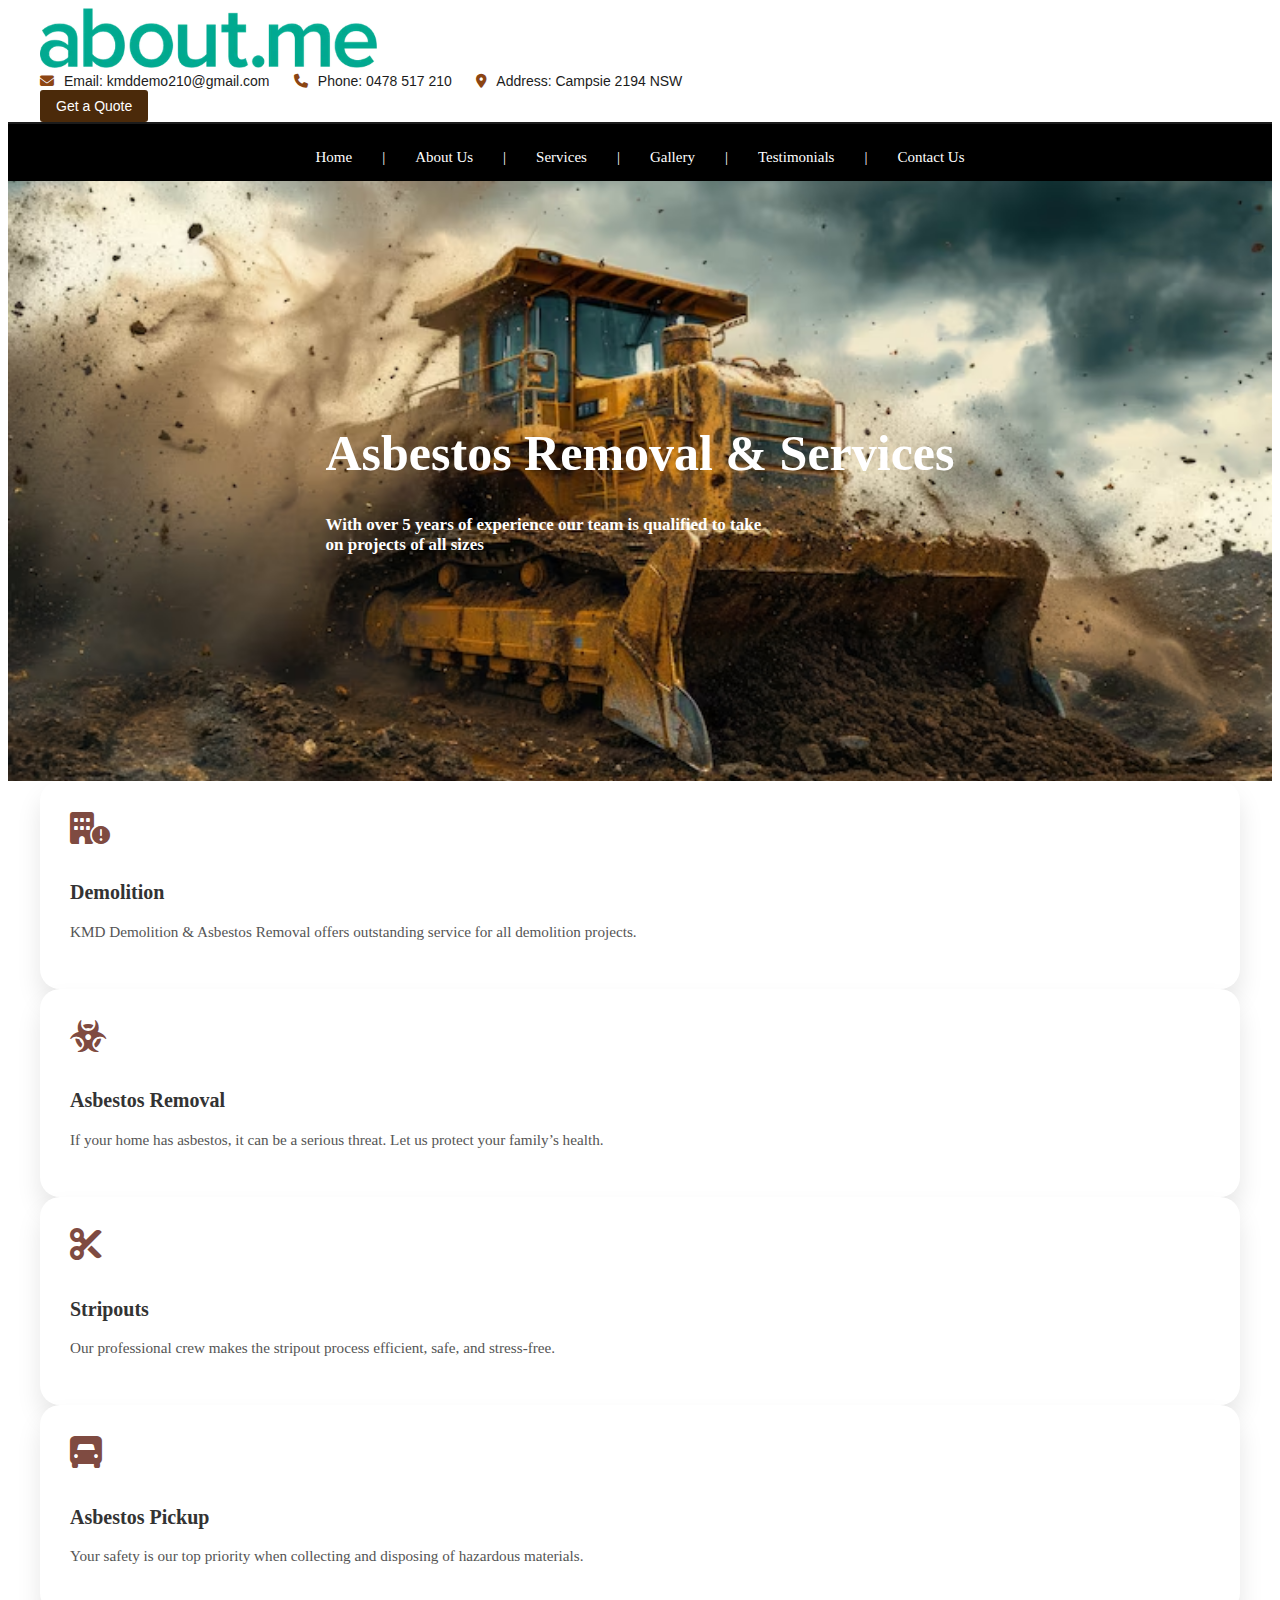
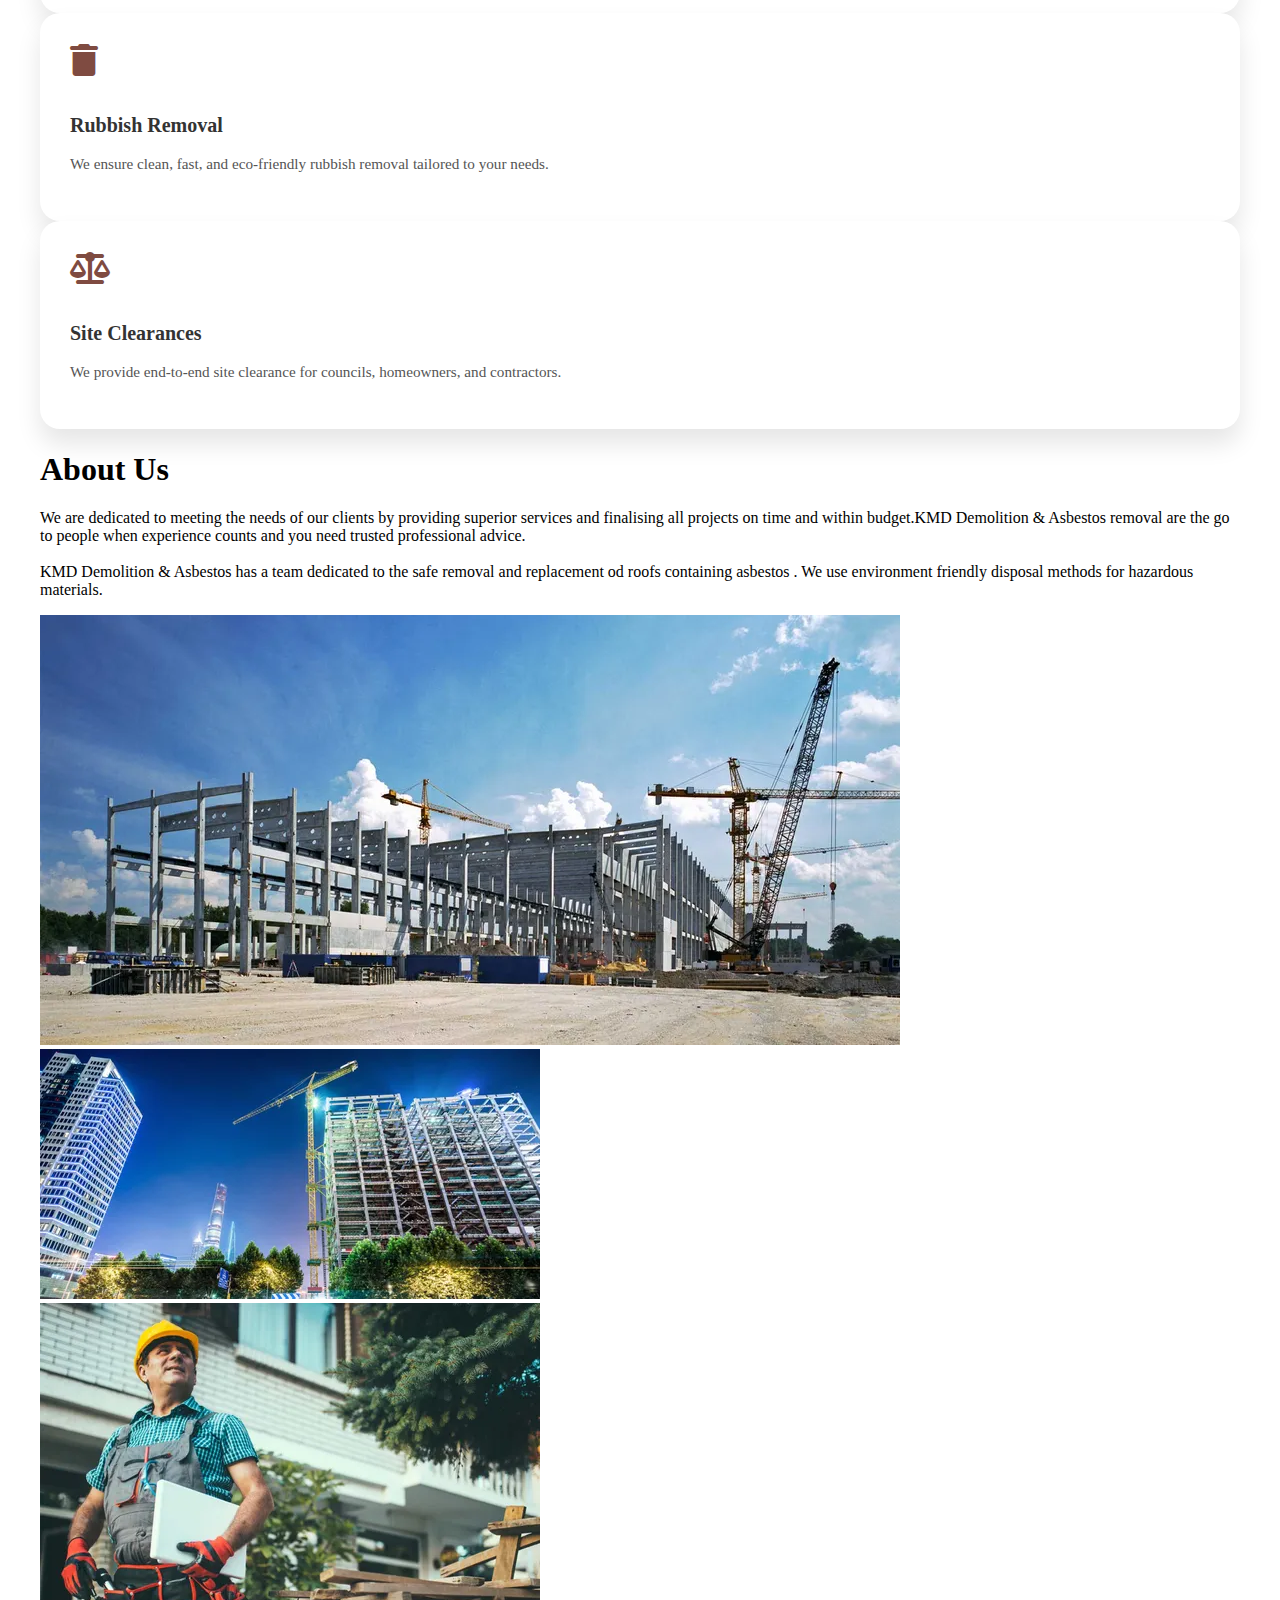
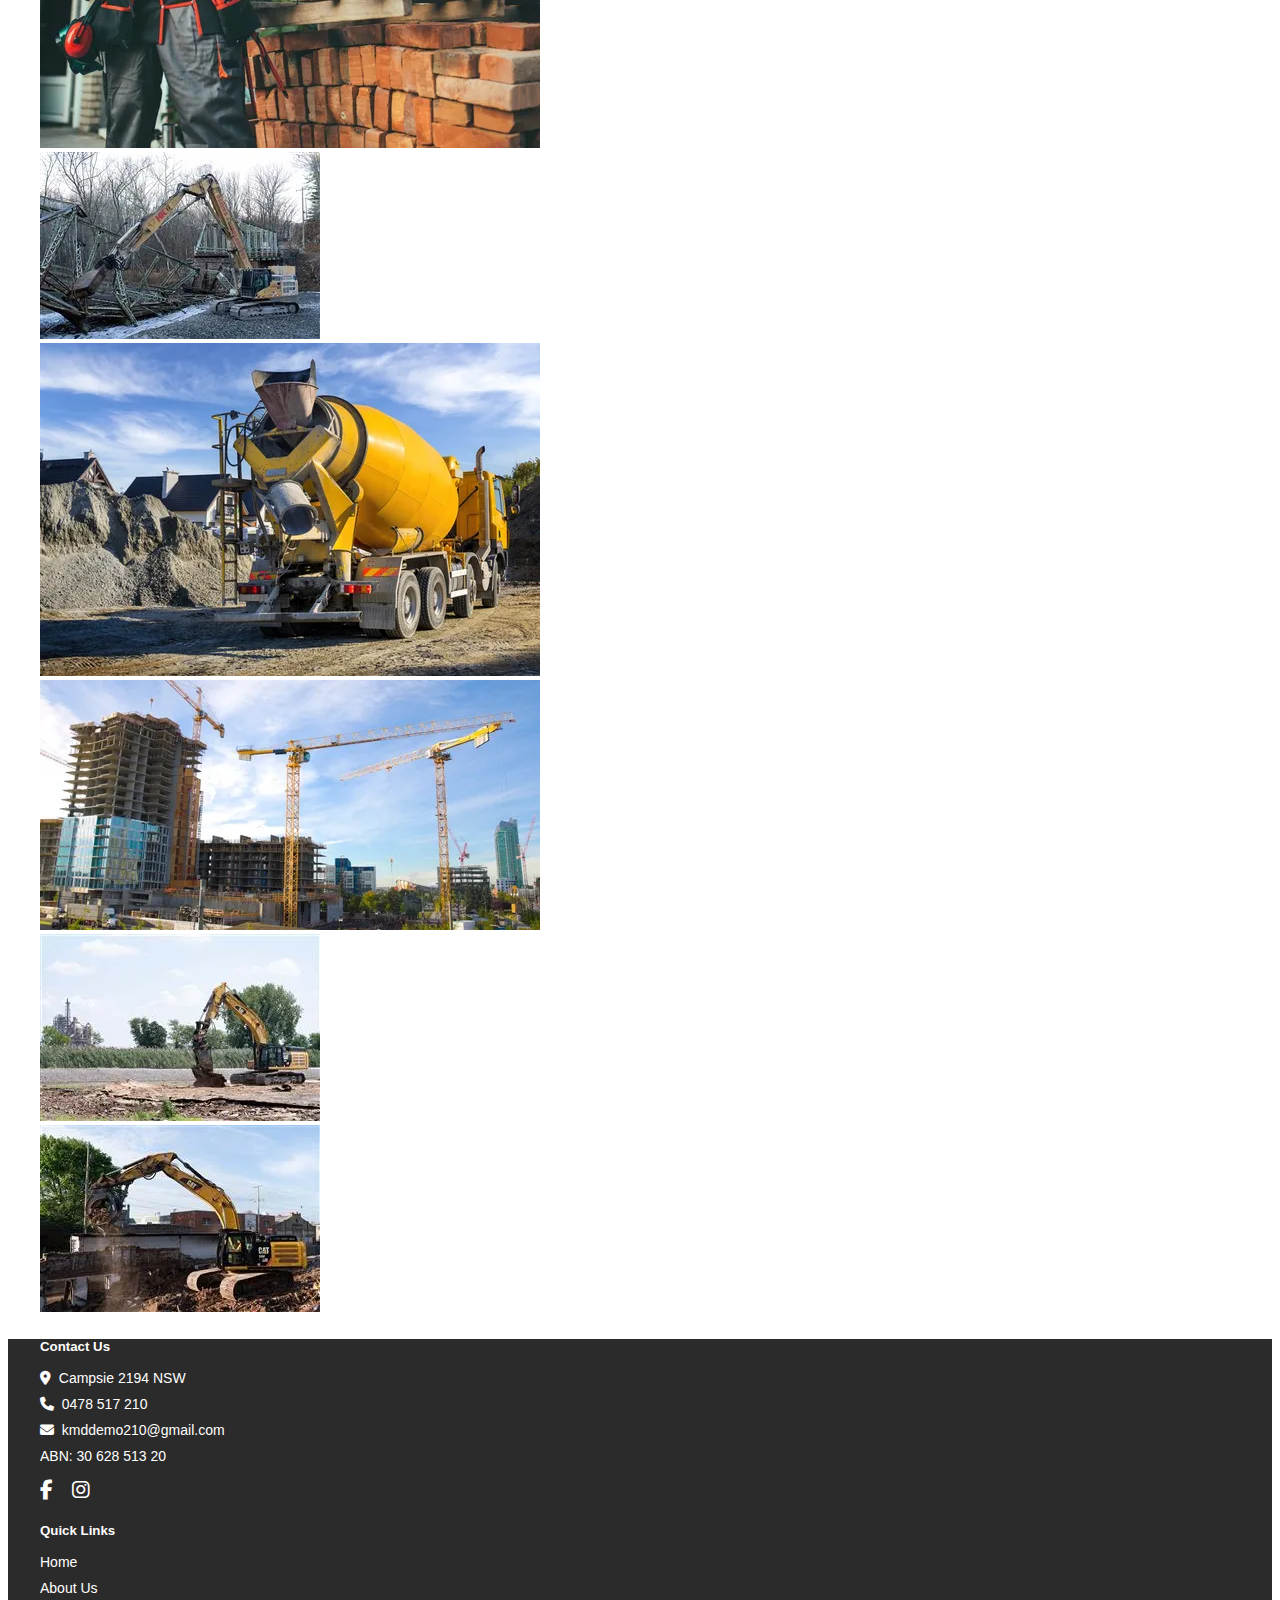
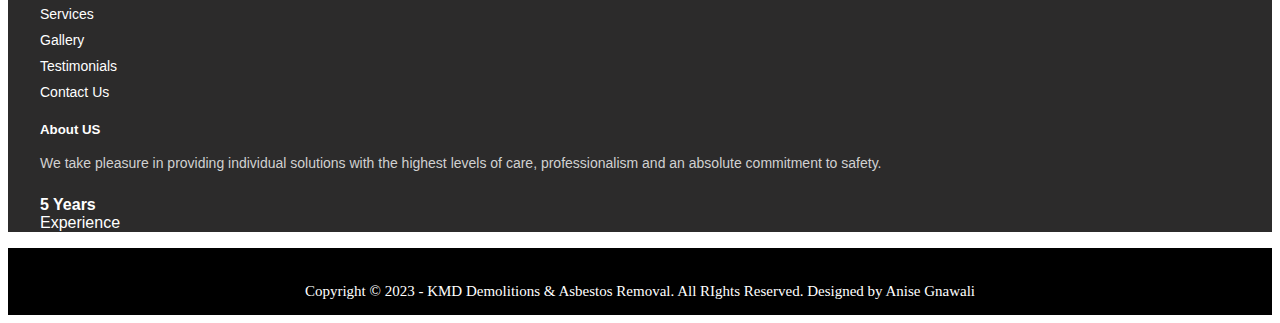
==== design.html @ 79119c02 "initial" ====
<!DOCTYPE html>
<html lang="en">
  <head>
    <meta charset="UTF-8" />
    <meta name="viewport" content="width=device-width, initial-scale=1.0" />
    <title>Document</title>
    <link
      href="https://cdn.jsdelivr.net/npm/bootstrap@5.1.3/dist/css/bootstrap.min.css"
      rel="stylesheet"
      integrity="sha384-1BmE4kWBq78iYhFldvKuhfTAU6auU8tT94WrHftjDbrCEXSU1oBoqyl2QvZ6jIW3"
      crossorigin="anonymous"
    />
    <link rel="stylesheet" href="./css/design.css" />

   
    <link
      rel="stylesheet"
      href="https://cdnjs.cloudflare.com/ajax/libs/font-awesome/6.5.0/css/all.min.css"
    />
  </head>
  <body>
    <header class="top-header">
      <div class="container d-flex align-items-center justify-content-between py-2">
    
        <!-- Logo -->
        <div class="logo-box d-flex align-items-center">
          <img src="/Assets/About.me_new_Logo_2015.png" alt="Logo" class="logo-img" />
        </div>
    
        <!-- Contact Info -->
        <div class="contact-info d-flex align-items-center flex-wrap">
          <span><i class="fa-solid fa-envelope text-icon"></i> Email: kmddemo210@gmail.com</span>
          <span><i class="fa-solid fa-phone text-icon"></i> Phone: 0478 517 210</span>
          <span><i class="fa-solid fa-location-dot text-icon"></i> Address: Campsie 2194 NSW</span>
        </div>
    
        <!-- Quote Button -->
        <div class="quote-btn">
          <button class="header-button">Get a Quote</button>
        </div>
    
      </div>
    </header>
    <!-- Below Navbar -->
    <div class="top-navbar">
      <ul class="navbar-ul">
        <li>Home</li>
        <li>|</li>
        <li>About Us</li>
        <li>|</li>
        <li>Services</li>
        <li>|</li>
        <li>Gallery</li>
        <li>|</li>
        <li>Testimonials</li>
        <li>|</li>
        <li>Contact Us</li>
      </ul>
    </div>

    <!-- About us section -->
    <section class="about-us">
      <div class="container">
        <div class="row">
          <div class="col-md-6">
            <div class="about-content">
              <h1>Asbestos Removal & Services</h1>
              <b
                ><p>
                  With over 5 years of experience our team is qualified to
                  take<br />
                  on projects of all sizes
                </p></b
              >
            </div>
          </div>
        </div>
      </div>
    </section>

    <section class="card-section py-5">
      <div class="container">
        <div class="row g-4">
          <div class="col-md-4">
            <div class="custom-card">
              <div class="icon-body">
                <i class="fa-solid fa-building-circle-exclamation"></i>
              </div>
              <div class="card-content">
                <h5>Demolition</h5>
                <p>
                  KMD Demolition & Asbestos Removal offers outstanding service
                  for all demolition projects.
                </p>
              </div>
            </div>
          </div>

          <div class="col-md-4">
            <div class="custom-card animate">
              <div class="icon-body">
                <i class="fa-solid fa-biohazard"></i>
              </div>
              <div class="card-content">
                <h5>Asbestos Removal</h5>
                <p>
                  If your home has asbestos, it can be a serious threat. Let us
                  protect your family’s health.
                </p>
              </div>
            </div>
          </div>

          <div class="col-md-4">
            <div class="custom-card animate">
              <div class="icon-body">
                <i class="fa-solid fa-scissors"></i>
              </div>
              <div class="card-content">
                <h5>Stripouts</h5>
                <p>
                  Our professional crew makes the stripout process efficient,
                  safe, and stress-free.
                </p>
              </div>
            </div>
          </div>

          <div class="col-md-4">
            <div class="custom-card animate">
              <div class="icon-body">
                <i class="fa-solid fa-truck-front"></i>
              </div>
              <div class="card-content">
                <h5>Asbestos Pickup</h5>
                <p>
                  Your safety is our top priority when collecting and disposing
                  of hazardous materials.
                </p>
              </div>
            </div>
          </div>

          <div class="col-md-4">
            <div class="custom-card animate">
              <div class="icon-body">
                <i class="fa-solid fa-trash"></i>
              </div>
              <div class="card-content">
                <h5>Rubbish Removal</h5>
                <p>
                  We ensure clean, fast, and eco-friendly rubbish removal
                  tailored to your needs.
                </p>
              </div>
            </div>
          </div>

          <div class="col-md-4">
            <div class="custom-card animate">
              <div class="icon-body">
                <i class="fa-solid fa-scale-balanced"></i>
              </div>
              <div class="card-content">
                <h5>Site Clearances</h5>
                <p>
                  We provide end-to-end site clearance for councils, homeowners,
                  and contractors.
                </p>
              </div>
            </div>
          </div>
        </div>
      </div>
    </section>

    <section class="about-section py-3">
      <div class="container">
        <div class="row">
          <div class="col-md-6">
            <H1>About Us</H1>
            <p>We are dedicated to meeting the needs of our clients by providing superior services and finalising all projects on time and within budget.KMD Demolition & Asbestos removal are the go to people when experience counts and you need trusted professional advice.
<br><br>
            KMD Demolition & Asbestos has a team dedicated to the safe removal and replacement od roofs containing asbestos . We use environment friendly disposal methods for hazardous materials.
            
            </p>

          </div>
        </div>
      </div>
    </section>

    <section class="our-gallery">
      <div class="container">
        <div class="row">
          <div class="col-md-3">
            <img src="./Assets/image1.webp" alt="1st image" class="img-fluid">
          </div>
          <div class="col-md-3">
            <img src="./Assets/image2.webp" alt="1st image" class="img-fluid">
          </div>
          <div class="col-md-3">
            <img src="./Assets/image3.webp" alt="1st image" class="img-fluid">
          </div>
          <div class="col-md-3">
            <img src="./Assets/image4.webp" alt="1st image" class="img-fluid">
          </div>
          <div class="col-md-3">
            <img src="./Assets/image5.webp" alt="1st image" class="img-fluid">
          </div>
          <div class="col-md-3">
            <img src="./Assets/image6.webp" alt="1st image" class="img-fluid">
          </div>
          <div class="col-md-3">
            <img src="./Assets/image7.webp" alt="1st image" class="img-fluid">
          </div>
          <div class="col-md-3">
            <img src="./Assets/image8.webp" alt="1st image" class="img-fluid">
          </div>
        </div>
      </div>
    </section>
    <footer class="footer py-5">
      <div class="container">
        <div class="row">
    
          <!-- Contact Us -->
          <div class="col-md-4">
            <h5 class="footer-heading">Contact Us</h5>
            <ul class="footer-ul">
              <li><i class="fa-solid fa-location-dot"></i>&nbsp;&nbsp;Campsie 2194 NSW</li>
              <li><i class="fa-solid fa-phone"></i>&nbsp;&nbsp;0478 517 210</li>
              <li><i class="fa-solid fa-envelope"></i>&nbsp;&nbsp;kmddemo210@gmail.com</li>
              <li>ABN: 30 628 513 20</li>
            </ul>
            <div class="social-icons mt-3">
              <i class="fa-brands fa-facebook-f"></i>
              <i class="fa-brands fa-instagram"></i>
            </div>
          </div>
    
          <!-- Quick Links -->
          <div class="col-md-4">
            <h5 class="footer-heading">Quick Links</h5>
            <ul class="footer-ul">
              <li>Home</li>
              <li>About Us</li>
              <li>Services</li>
              <li>Gallery</li>
              <li>Testimonials</li>
              <li>Contact Us</li>
            </ul>
          </div>
    
          <!-- About Us -->
          <div class="col-md-4">
            <h5 class="footer-heading">About US</h5>
            <p class="footer-text">
              We take pleasure in providing individual solutions with the highest levels of care, professionalism and an absolute commitment to safety.
            </p>
            <p><strong>5 Years</strong><br>Experience</p>
          </div>
        </div>
      </div>
    </footer>

    <div class="lower-footer">
      <p>Copyright &copy 2023 - KMD Demolitions & Asbestos Removal. All RIghts Reserved. Designed by Anise Gnawali</p>
    </div>
    
    

    <script
      src="https://cdn.jsdelivr.net/npm/@popperjs/core@2.10.2/dist/umd/popper.min.js"
      integrity="sha384-7+zCNj/IqJ95wo16oMtfsKbZ9ccEh31eOz1HGyDuCQ6wgnyJNSYdrPa03rtR1zdB"
      crossorigin="anonymous"
    ></script>
    <script
      src="https://cdn.jsdelivr.net/npm/bootstrap@5.1.3/dist/js/bootstrap.min.js"
      integrity="sha384-QJHtvGhmr9XOIpI6YVutG+2QOK9T+ZnN4kzFN1RtK3zEFEIsxhlmWl5/YESvpZ13"
      crossorigin="anonymous"
    ></script>
  </body>
</html>
---- css/design.css ----
.top-header {
  background-color: white;
  border-bottom: 2px solid #1c1c1c;
  font-family: 'Poppins', sans-serif;
}

.logo-img {
  height: 60px;
}

.container {
  max-width: 1200px;
  margin: 0 auto;
  padding: 0 20px;
}

.contact-info span {
  margin-right: 20px;
  font-size: 14px;
  color: #1c1c1c;
}

.text-icon {
  color: #8b4513;
  margin-right: 6px;
}

.header-button {
  background-color: #4b2a0a;
  color: white;
  border: none;
  padding: 8px 16px;
  font-size: 14px;
  cursor: pointer;
  border-radius: 3px;
  transition: background-color 0.3s ease;
}

.header-button:hover {
  background-color: #3a2107;
}

.top-navbar {
  background-color: black;
  color: white;
  display: flex;
  justify-content: center;
  font-size: 15px;
  align-items: center;
}

.navbar-ul {
  list-style-type: none;
  display: flex;
  gap: 30px;
  padding: 10px 0px 0px 0px;
}

.about-us {
  background-image: url(../Assets/dozer-aboutus.avif);
  background-repeat: no-repeat;
  background-size: cover;
  background-position: center;
  height: 600px;
  color: white;
  display: flex;
  justify-content: center;
  align-items: center;
}

.about-us h1 {
  font-weight: bold;
  font-size: 50px;
}

.about-us p {
  margin-top: 20px;
  font-size: 17px;
}


.custom-card {
  background: #fff;
  padding: 30px;
  border-radius: 20px;
  box-shadow: 0 15px 25px rgba(0, 0, 0, 0.1);
}

.icon-body {
  font-size: 2rem;
  color: #7f4b41;
  margin-bottom: 20px;
}

.card-content h5 {
  font-size: 1.25rem;
  font-weight: 600;
  margin-bottom: 15px;
  color: #333;
}

.card-content p {
  color: #555;
  font-size: 0.95rem;
  line-height: 1.6;
}

.footer {
  background-color: #2c2b2b;
  color: white;
  font-family: 'Poppins', sans-serif;
}

.footer-heading {
  color: white;
  font-weight: 600;
  margin-bottom: 15px;
}

.footer-ul {
  list-style: none;
  padding-left: 0;
}

.footer-ul li {
  margin-bottom: 10px;
  font-size: 14px;
}

.footer-text {
  font-size: 14px;
  line-height: 1.7;
  color: #d1d1d1;
  margin-bottom: 20px;
}

.social-icons i {
  font-size: 20px;
  margin-right: 15px;
  color: white;
  cursor: pointer;
}

.social-icons i:hover {
  color: #d3d3d3;
}

.copyright-text {
  font-size: 13px;
  color: #aaa;
  margin-top: 30px;
}

.lower-footer{
  background-color: black;
  color: white;
  display: flex;
  justify-content: center;  
  align-items: center;
  font-size: 15px;
  padding: 20px 0px 0px 0px;
}
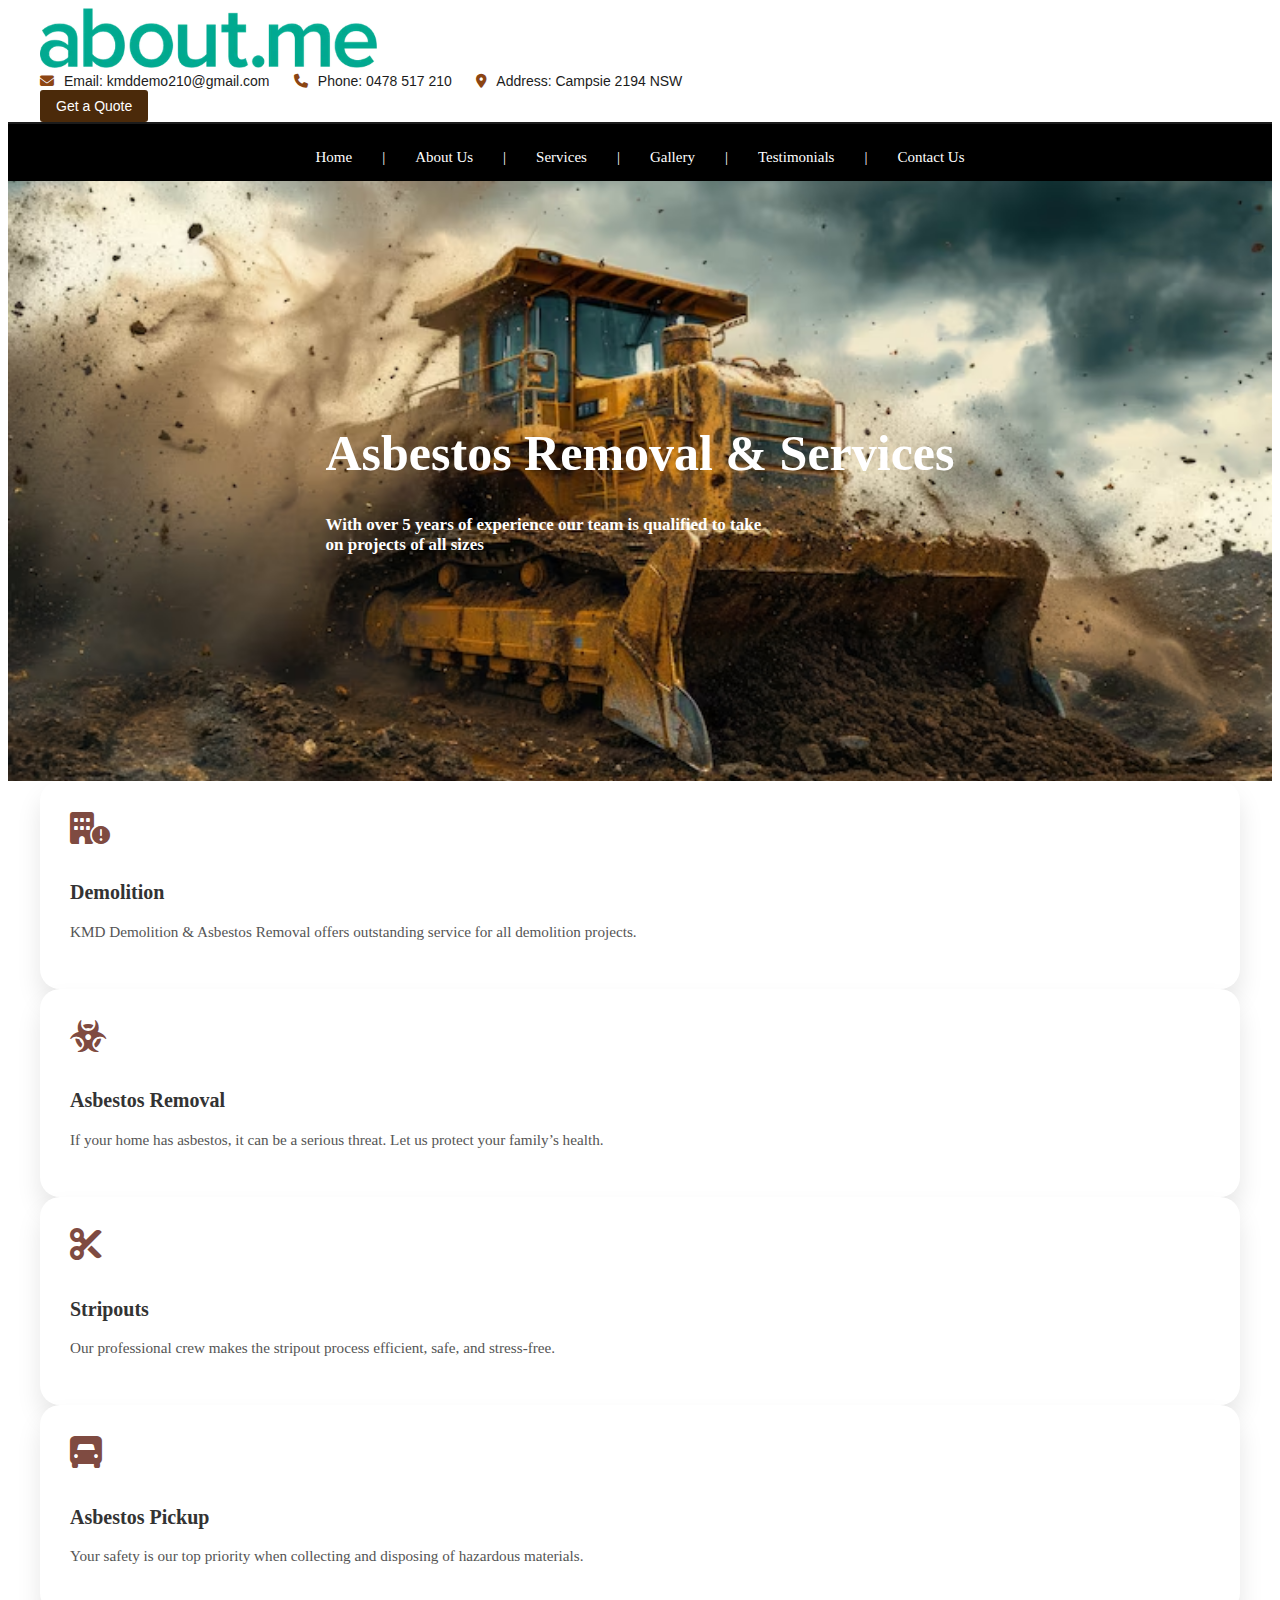
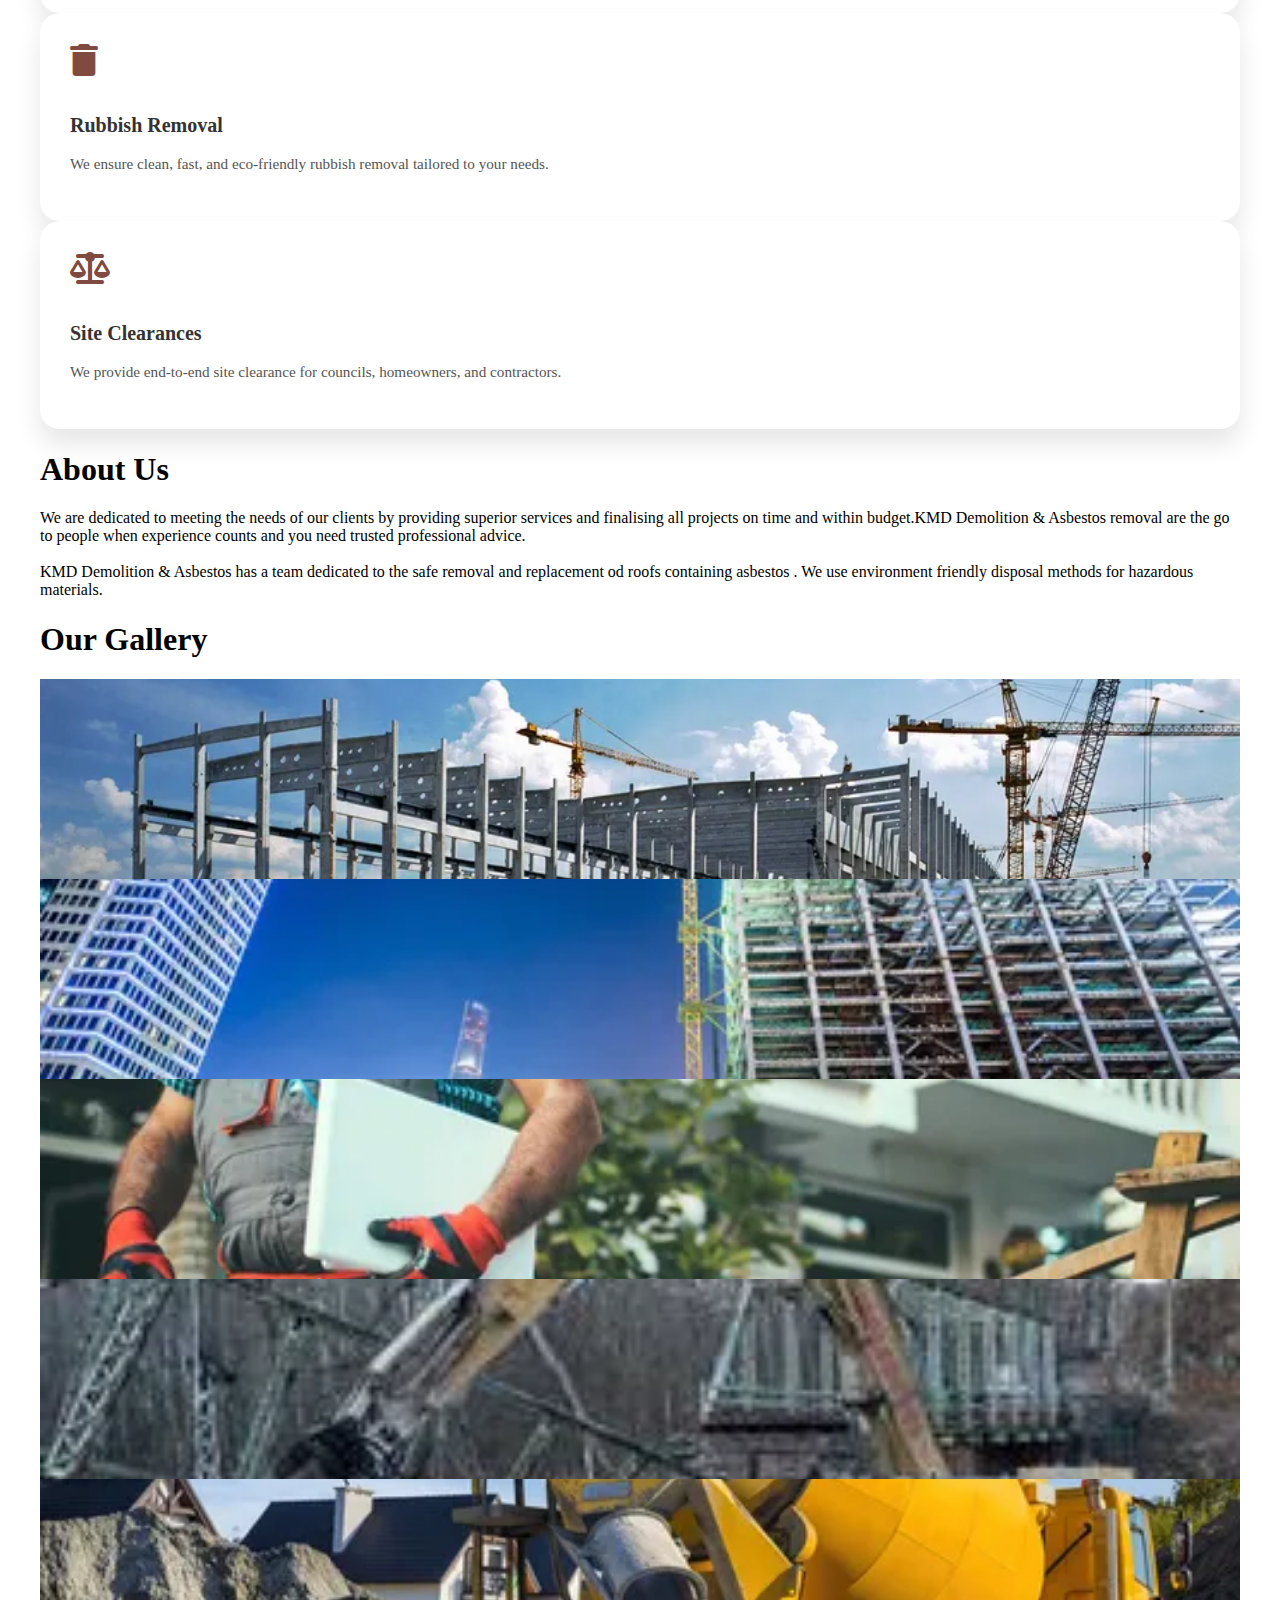
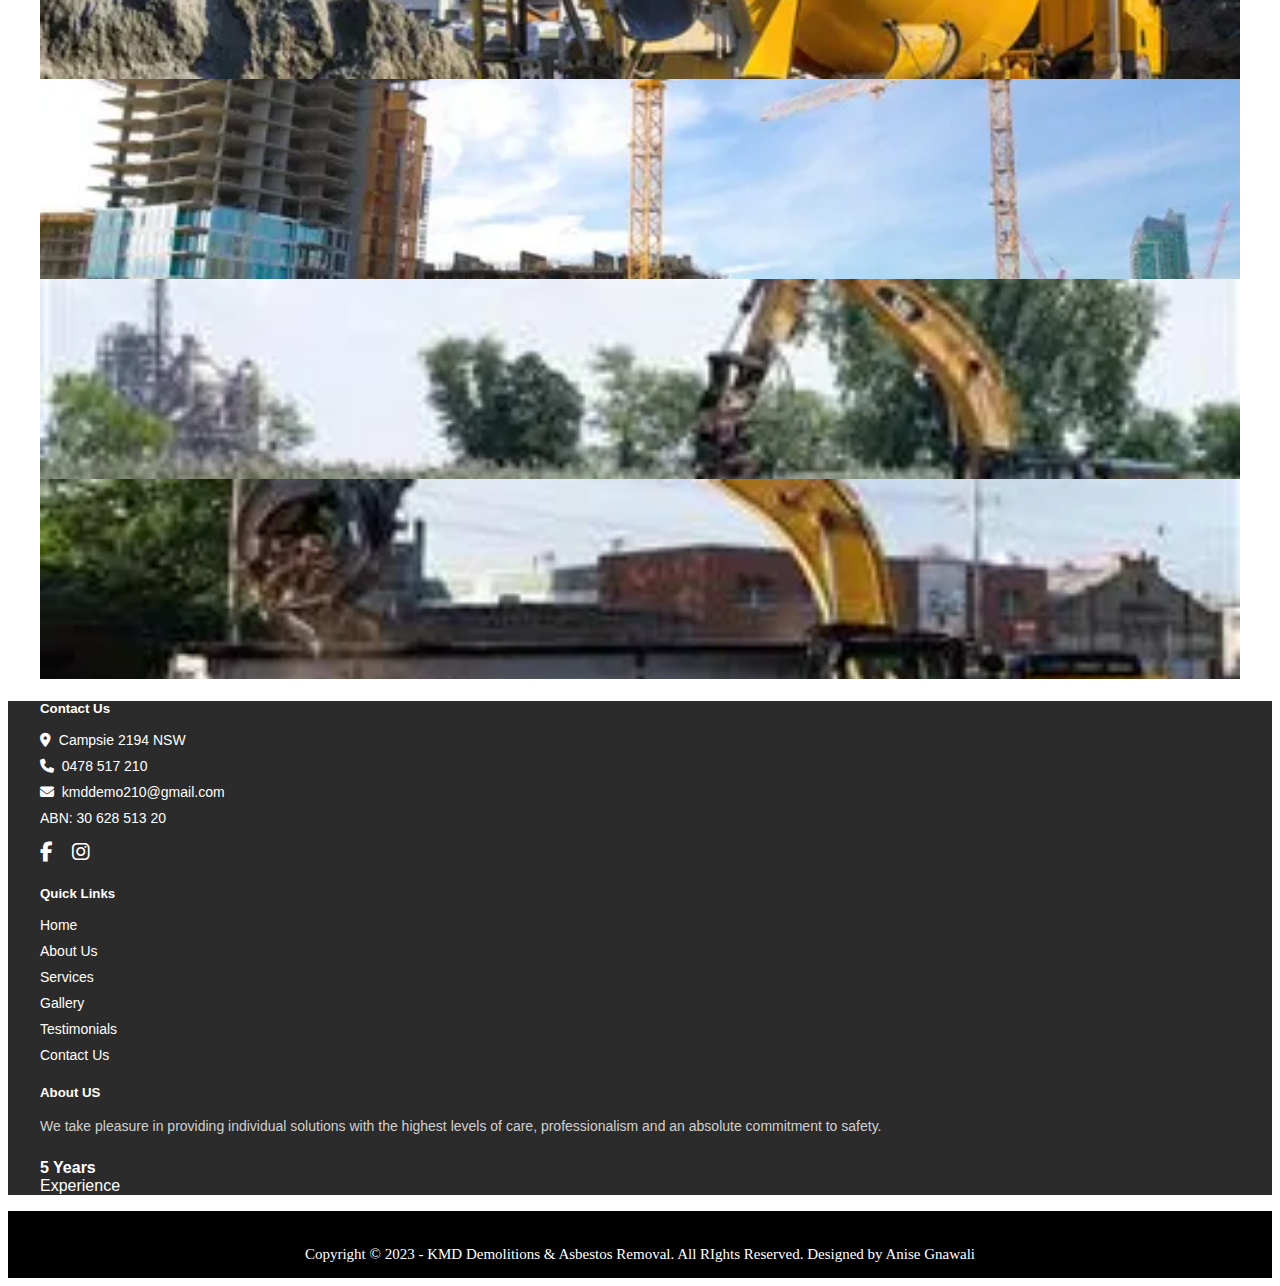
==== commit 589680f0: "image" ====
--- a/design.html
+++ b/design.html
@@ -190,36 +190,56 @@
       </div>
     </section>
 
-    <section class="our-gallery">
-      <div class="container">
-        <div class="row">
-          <div class="col-md-3">
-            <img src="./Assets/image1.webp" alt="1st image" class="img-fluid">
-          </div>
-          <div class="col-md-3">
-            <img src="./Assets/image2.webp" alt="1st image" class="img-fluid">
-          </div>
-          <div class="col-md-3">
-            <img src="./Assets/image3.webp" alt="1st image" class="img-fluid">
-          </div>
-          <div class="col-md-3">
-            <img src="./Assets/image4.webp" alt="1st image" class="img-fluid">
-          </div>
-          <div class="col-md-3">
-            <img src="./Assets/image5.webp" alt="1st image" class="img-fluid">
-          </div>
-          <div class="col-md-3">
-            <img src="./Assets/image6.webp" alt="1st image" class="img-fluid">
-          </div>
-          <div class="col-md-3">
-            <img src="./Assets/image7.webp" alt="1st image" class="img-fluid">
-          </div>
-          <div class="col-md-3">
-            <img src="./Assets/image8.webp" alt="1st image" class="img-fluid">
+    <section class="our-gallery py-5">
+      <div class="container">
+        <div class="text-center mb-4">
+          <h1>Our Gallery</h1>
+        </div>
+        <div class="row g-3">
+          <div class="col-6 col-md-3">
+            <div class="gallery-wrapper">
+              <img src="./Assets/image1.webp" alt="Image 1" class="img-fluid gallery-img">
+            </div>
+          </div>
+          <div class="col-6 col-md-3">
+            <div class="gallery-wrapper">
+              <img src="./Assets/image2.webp" alt="Image 2" class="img-fluid gallery-img">
+            </div>
+          </div>
+          <div class="col-6 col-md-3">
+            <div class="gallery-wrapper">
+              <img src="./Assets/image3.webp" alt="Image 3" class="img-fluid gallery-img">
+            </div>
+          </div>
+          <div class="col-6 col-md-3">
+            <div class="gallery-wrapper">
+              <img src="./Assets/image4.webp" alt="Image 4" class="img-fluid gallery-img">
+            </div>
+          </div>
+          <div class="col-6 col-md-3">
+            <div class="gallery-wrapper">
+              <img src="./Assets/image5.webp" alt="Image 5" class="img-fluid gallery-img">
+            </div>
+          </div>
+          <div class="col-6 col-md-3">
+            <div class="gallery-wrapper">
+              <img src="./Assets/image6.webp" alt="Image 6" class="img-fluid gallery-img">
+            </div>
+          </div>
+          <div class="col-6 col-md-3">
+            <div class="gallery-wrapper">
+              <img src="./Assets/image7.webp" alt="Image 7" class="img-fluid gallery-img">
+            </div>
+          </div>
+          <div class="col-6 col-md-3">
+            <div class="gallery-wrapper">
+              <img src="./Assets/image8.webp" alt="Image 8" class="img-fluid gallery-img">
+            </div>
           </div>
         </div>
       </div>
     </section>
+    
     <footer class="footer py-5">
       <div class="container">
         <div class="row">
--- a/css/design.css
+++ b/css/design.css
@@ -161,3 +161,21 @@
   padding: 20px 0px 0px 0px;
 }
 
+
+.gallery-wrapper {
+  width: 100%;
+  height: 200px;
+  
+  
+}
+
+.gallery-img {
+  width: 100%;
+  height: 100%;
+  object-fit: cover;
+  transition: transform 0.3s ease;
+}
+
+.gallery-img:hover {
+  transform: scale(1.05);
+}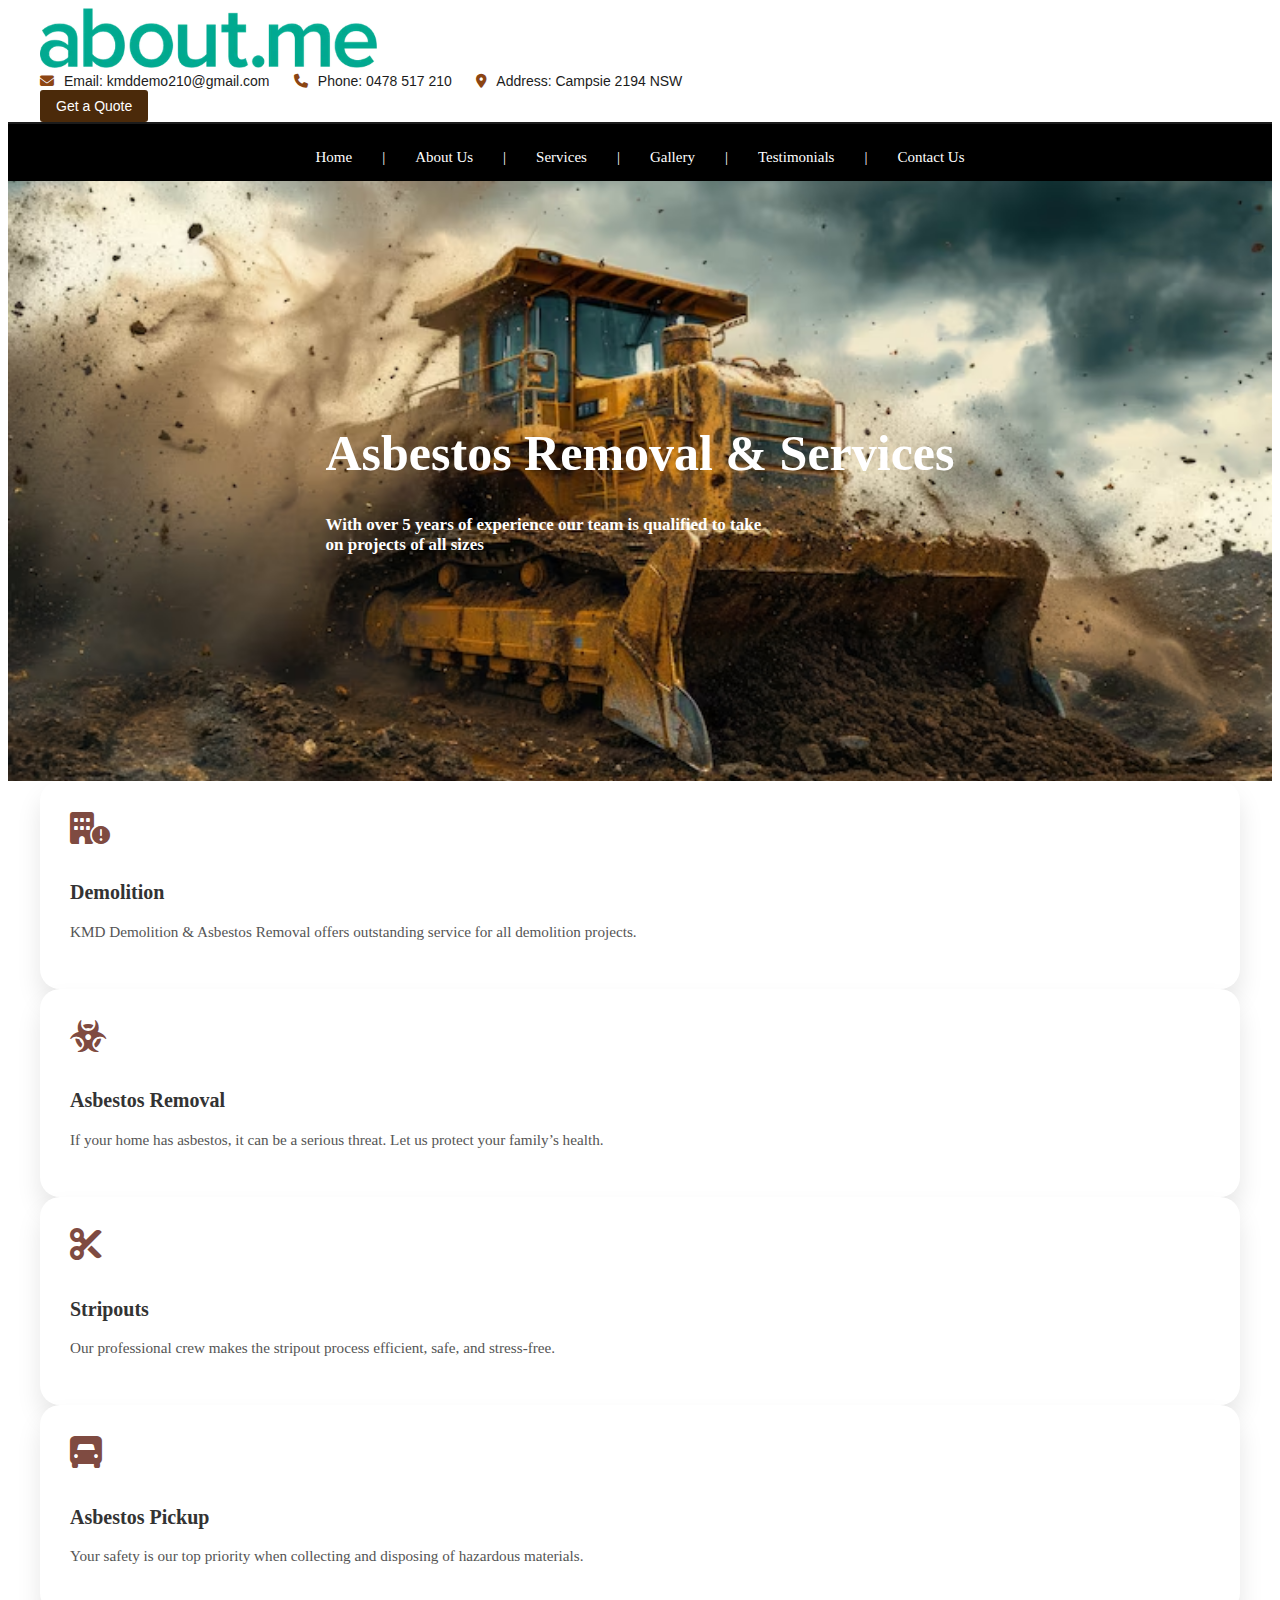
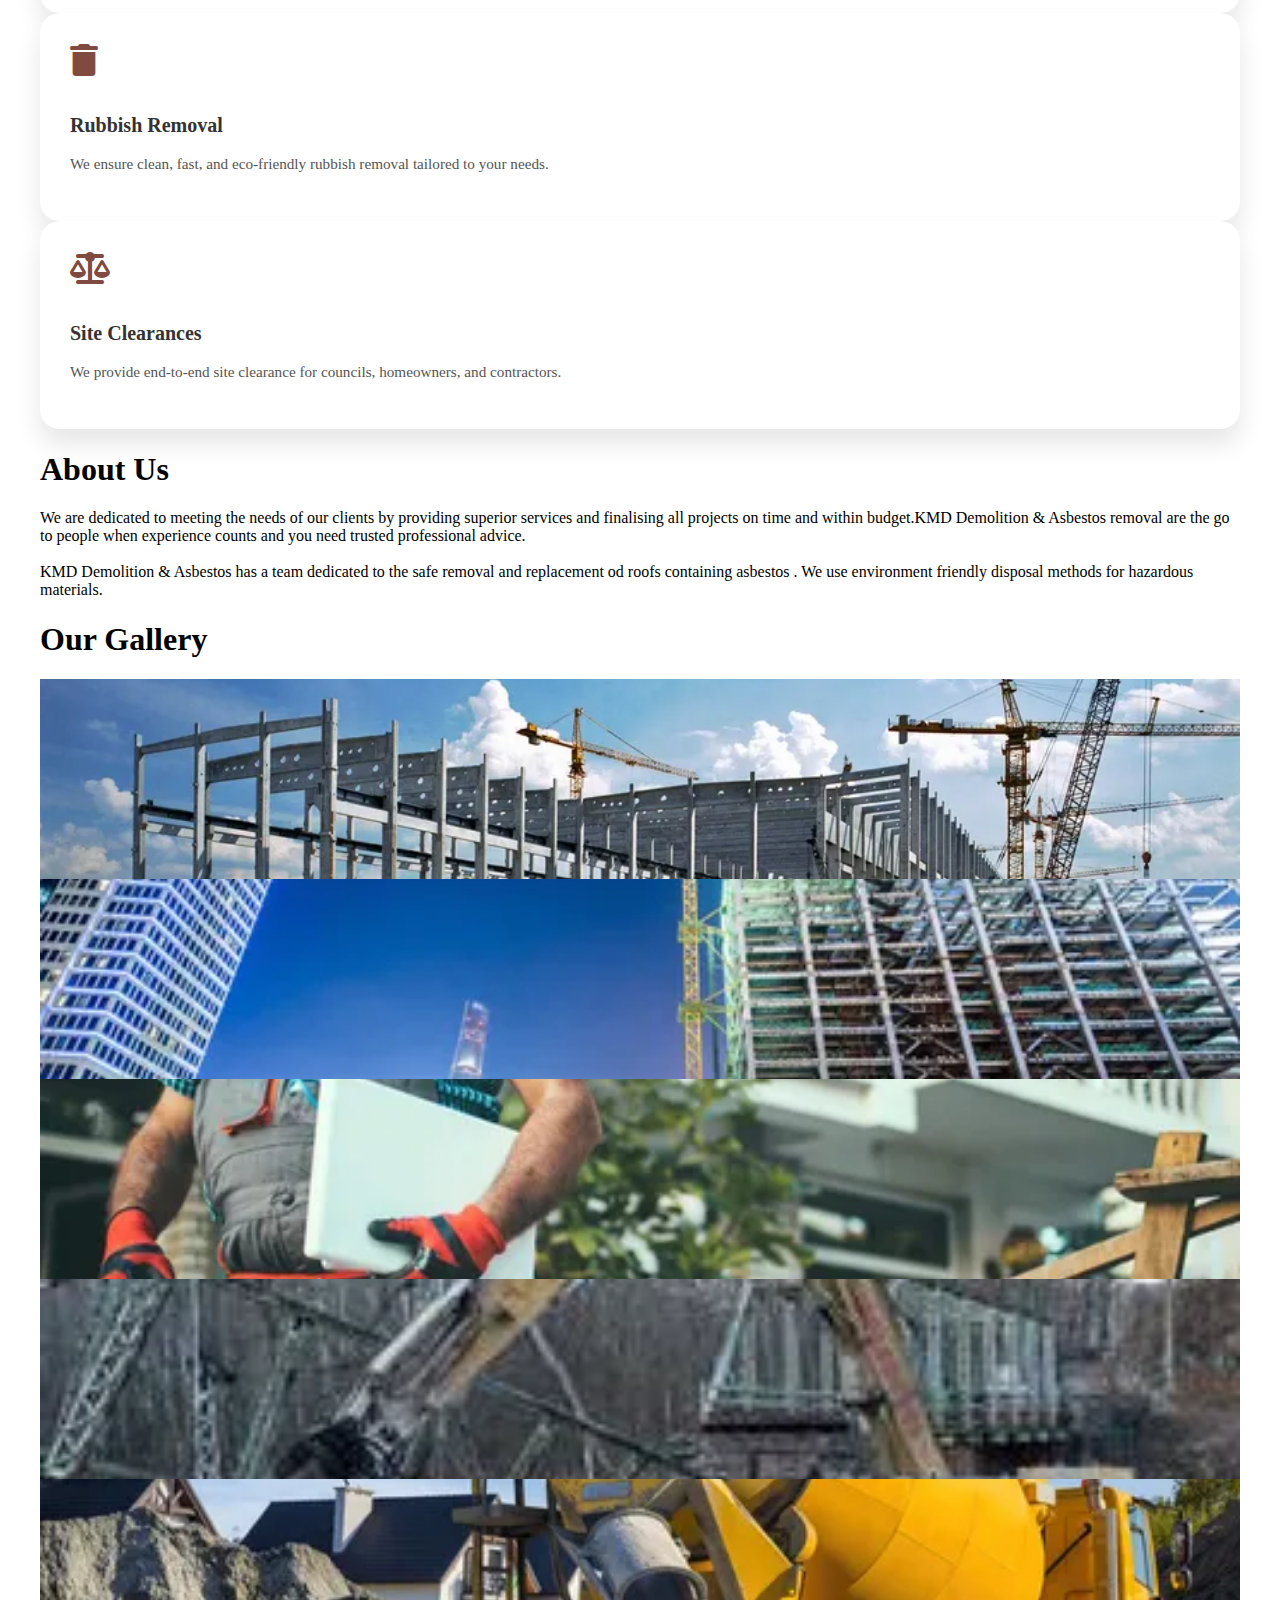
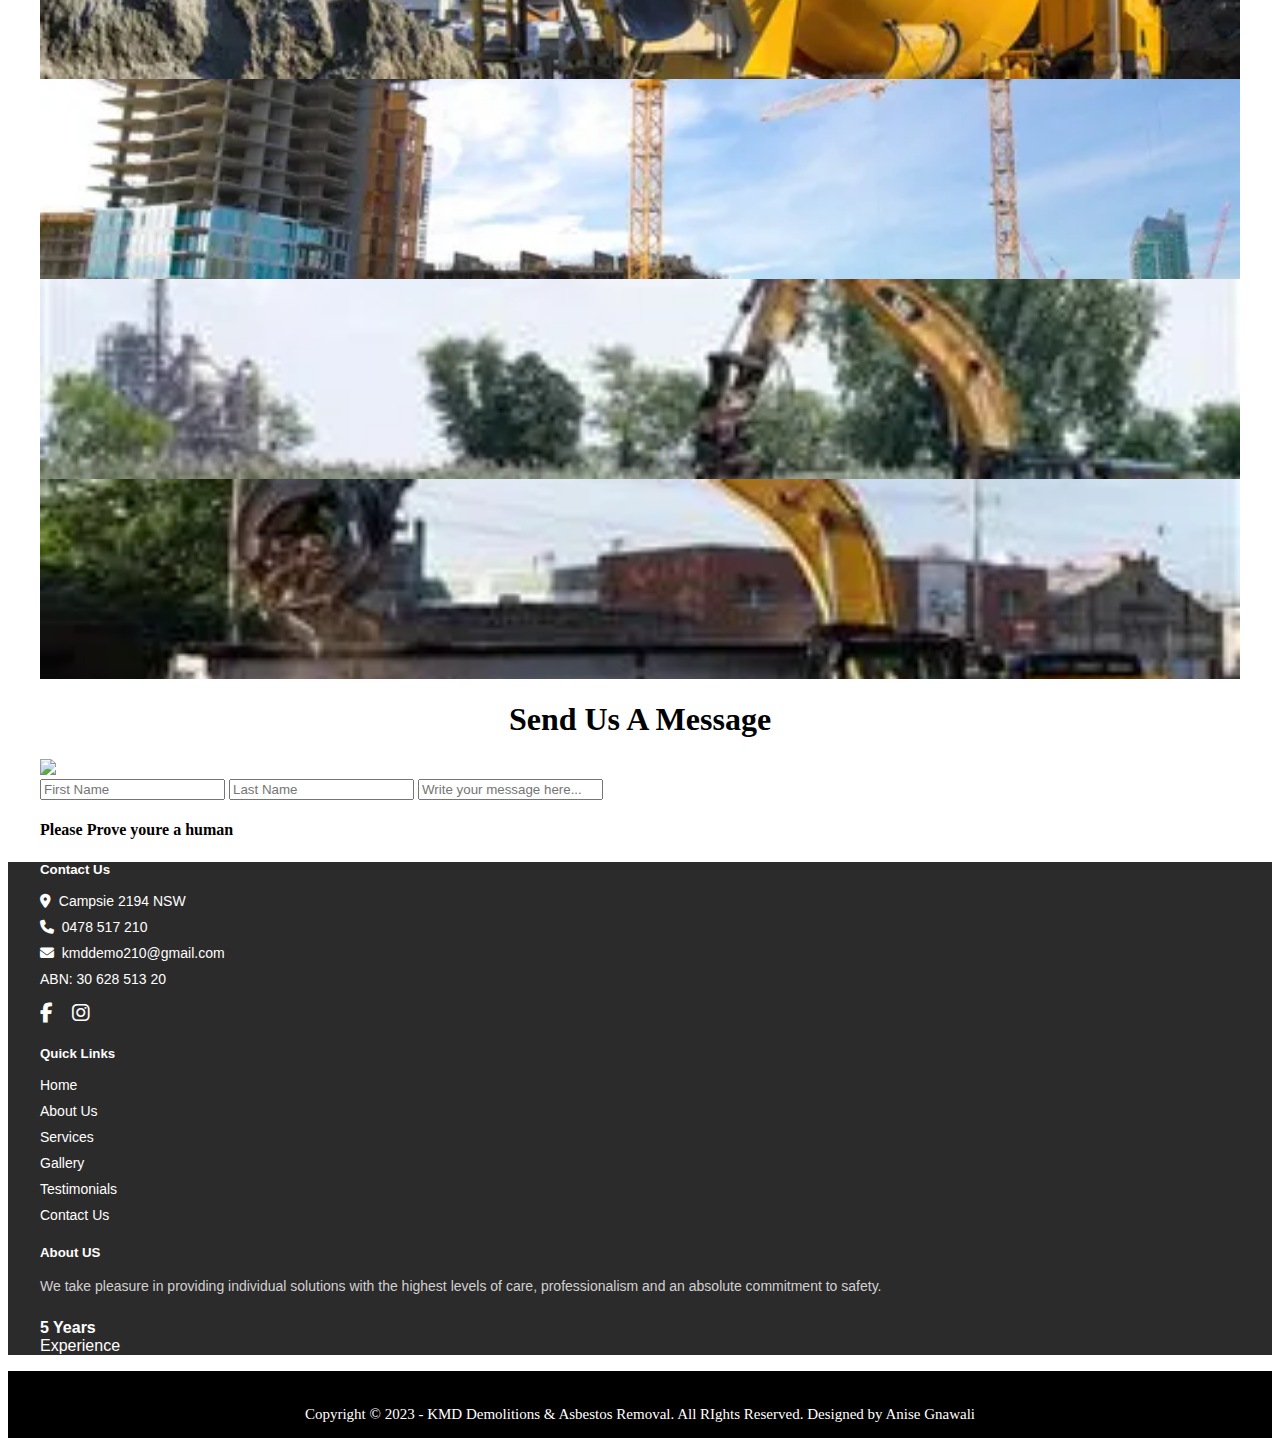
==== commit ee3457f1: "form" ====
--- a/design.html
+++ b/design.html
@@ -12,7 +12,6 @@
     />
     <link rel="stylesheet" href="./css/design.css" />
 
-   
     <link
       rel="stylesheet"
       href="https://cdnjs.cloudflare.com/ajax/libs/font-awesome/6.5.0/css/all.min.css"
@@ -20,25 +19,38 @@
   </head>
   <body>
     <header class="top-header">
-      <div class="container d-flex align-items-center justify-content-between py-2">
-    
+      <div
+        class="container d-flex align-items-center justify-content-between py-2"
+      >
         <!-- Logo -->
         <div class="logo-box d-flex align-items-center">
-          <img src="/Assets/About.me_new_Logo_2015.png" alt="Logo" class="logo-img" />
-        </div>
-    
+          <img
+            src="/Assets/About.me_new_Logo_2015.png"
+            alt="Logo"
+            class="logo-img"
+          />
+        </div>
+
         <!-- Contact Info -->
         <div class="contact-info d-flex align-items-center flex-wrap">
-          <span><i class="fa-solid fa-envelope text-icon"></i> Email: kmddemo210@gmail.com</span>
-          <span><i class="fa-solid fa-phone text-icon"></i> Phone: 0478 517 210</span>
-          <span><i class="fa-solid fa-location-dot text-icon"></i> Address: Campsie 2194 NSW</span>
-        </div>
-    
+          <span
+            ><i class="fa-solid fa-envelope text-icon"></i> Email:
+            kmddemo210@gmail.com</span
+          >
+          <span
+            ><i class="fa-solid fa-phone text-icon"></i> Phone: 0478 517
+            210</span
+          >
+          <span
+            ><i class="fa-solid fa-location-dot text-icon"></i> Address: Campsie
+            2194 NSW</span
+          >
+        </div>
+
         <!-- Quote Button -->
         <div class="quote-btn">
           <button class="header-button">Get a Quote</button>
         </div>
-    
       </div>
     </header>
     <!-- Below Navbar -->
@@ -178,13 +190,17 @@
       <div class="container">
         <div class="row">
           <div class="col-md-6">
-            <H1>About Us</H1>
-            <p>We are dedicated to meeting the needs of our clients by providing superior services and finalising all projects on time and within budget.KMD Demolition & Asbestos removal are the go to people when experience counts and you need trusted professional advice.
-<br><br>
-            KMD Demolition & Asbestos has a team dedicated to the safe removal and replacement od roofs containing asbestos . We use environment friendly disposal methods for hazardous materials.
-            
+            <h1>About Us</h1>
+            <p>
+              We are dedicated to meeting the needs of our clients by providing
+              superior services and finalising all projects on time and within
+              budget.KMD Demolition & Asbestos removal are the go to people when
+              experience counts and you need trusted professional advice.
+              <br /><br />
+              KMD Demolition & Asbestos has a team dedicated to the safe removal
+              and replacement od roofs containing asbestos . We use environment
+              friendly disposal methods for hazardous materials.
             </p>
-
           </div>
         </div>
       </div>
@@ -198,59 +214,117 @@
         <div class="row g-3">
           <div class="col-6 col-md-3">
             <div class="gallery-wrapper">
-              <img src="./Assets/image1.webp" alt="Image 1" class="img-fluid gallery-img">
-            </div>
-          </div>
-          <div class="col-6 col-md-3">
-            <div class="gallery-wrapper">
-              <img src="./Assets/image2.webp" alt="Image 2" class="img-fluid gallery-img">
-            </div>
-          </div>
-          <div class="col-6 col-md-3">
-            <div class="gallery-wrapper">
-              <img src="./Assets/image3.webp" alt="Image 3" class="img-fluid gallery-img">
-            </div>
-          </div>
-          <div class="col-6 col-md-3">
-            <div class="gallery-wrapper">
-              <img src="./Assets/image4.webp" alt="Image 4" class="img-fluid gallery-img">
-            </div>
-          </div>
-          <div class="col-6 col-md-3">
-            <div class="gallery-wrapper">
-              <img src="./Assets/image5.webp" alt="Image 5" class="img-fluid gallery-img">
-            </div>
-          </div>
-          <div class="col-6 col-md-3">
-            <div class="gallery-wrapper">
-              <img src="./Assets/image6.webp" alt="Image 6" class="img-fluid gallery-img">
-            </div>
-          </div>
-          <div class="col-6 col-md-3">
-            <div class="gallery-wrapper">
-              <img src="./Assets/image7.webp" alt="Image 7" class="img-fluid gallery-img">
-            </div>
-          </div>
-          <div class="col-6 col-md-3">
-            <div class="gallery-wrapper">
-              <img src="./Assets/image8.webp" alt="Image 8" class="img-fluid gallery-img">
+              <img
+                src="./Assets/image1.webp"
+                alt="Image 1"
+                class="img-fluid gallery-img"
+              />
+            </div>
+          </div>
+          <div class="col-6 col-md-3">
+            <div class="gallery-wrapper">
+              <img
+                src="./Assets/image2.webp"
+                alt="Image 2"
+                class="img-fluid gallery-img"
+              />
+            </div>
+          </div>
+          <div class="col-6 col-md-3">
+            <div class="gallery-wrapper">
+              <img
+                src="./Assets/image3.webp"
+                alt="Image 3"
+                class="img-fluid gallery-img"
+              />
+            </div>
+          </div>
+          <div class="col-6 col-md-3">
+            <div class="gallery-wrapper">
+              <img
+                src="./Assets/image4.webp"
+                alt="Image 4"
+                class="img-fluid gallery-img"
+              />
+            </div>
+          </div>
+          <div class="col-6 col-md-3">
+            <div class="gallery-wrapper">
+              <img
+                src="./Assets/image5.webp"
+                alt="Image 5"
+                class="img-fluid gallery-img"
+              />
+            </div>
+          </div>
+          <div class="col-6 col-md-3">
+            <div class="gallery-wrapper">
+              <img
+                src="./Assets/image6.webp"
+                alt="Image 6"
+                class="img-fluid gallery-img"
+              />
+            </div>
+          </div>
+          <div class="col-6 col-md-3">
+            <div class="gallery-wrapper">
+              <img
+                src="./Assets/image7.webp"
+                alt="Image 7"
+                class="img-fluid gallery-img"
+              />
+            </div>
+          </div>
+          <div class="col-6 col-md-3">
+            <div class="gallery-wrapper">
+              <img
+                src="./Assets/image8.webp"
+                alt="Image 8"
+                class="img-fluid gallery-img"
+              />
             </div>
           </div>
         </div>
       </div>
     </section>
     
+    <section class="form-section">
+        <div class="container">
+          <center><h1>Send Us A Message</h1></center>
+          <div class="row">
+            <div class="col-md-6">
+              <img src="#">
+            </div>
+            <div class="col-md-6">
+              <form>
+                <input type="Name" placeholder="First Name">
+                <input type="Name" placeholder="Last Name">
+
+                <input type="textfield" placeholder="Write your message here...">
+
+                <h4>Please Prove youre a human</h4>
+              </form>
+            </div>
+          </div>
+        </div>
+    </section>
+
     <footer class="footer py-5">
       <div class="container">
         <div class="row">
-    
           <!-- Contact Us -->
           <div class="col-md-4">
             <h5 class="footer-heading">Contact Us</h5>
             <ul class="footer-ul">
-              <li><i class="fa-solid fa-location-dot"></i>&nbsp;&nbsp;Campsie 2194 NSW</li>
+              <li>
+                <i class="fa-solid fa-location-dot"></i>&nbsp;&nbsp;Campsie 2194
+                NSW
+              </li>
               <li><i class="fa-solid fa-phone"></i>&nbsp;&nbsp;0478 517 210</li>
-              <li><i class="fa-solid fa-envelope"></i>&nbsp;&nbsp;kmddemo210@gmail.com</li>
+              <li>
+                <i class="fa-solid fa-envelope"></i
+                >&nbsp;&nbsp;kmddemo210@gmail.com
+              </li>
               <li>ABN: 30 628 513 20</li>
             </ul>
             <div class="social-icons mt-3">
@@ -258,7 +332,7 @@
               <i class="fa-brands fa-instagram"></i>
             </div>
           </div>
-    
+
           <!-- Quick Links -->
           <div class="col-md-4">
             <h5 class="footer-heading">Quick Links</h5>
@@ -271,24 +345,27 @@
               <li>Contact Us</li>
             </ul>
           </div>
-    
+
           <!-- About Us -->
           <div class="col-md-4">
             <h5 class="footer-heading">About US</h5>
             <p class="footer-text">
-              We take pleasure in providing individual solutions with the highest levels of care, professionalism and an absolute commitment to safety.
+              We take pleasure in providing individual solutions with the
+              highest levels of care, professionalism and an absolute commitment
+              to safety.
             </p>
-            <p><strong>5 Years</strong><br>Experience</p>
+            <p><strong>5 Years</strong><br />Experience</p>
           </div>
         </div>
       </div>
     </footer>
 
     <div class="lower-footer">
-      <p>Copyright &copy 2023 - KMD Demolitions & Asbestos Removal. All RIghts Reserved. Designed by Anise Gnawali</p>
+      <p>
+        Copyright &copy 2023 - KMD Demolitions & Asbestos Removal. All RIghts
+        Reserved. Designed by Anise Gnawali
+      </p>
     </div>
-    
-    
 
     <script
       src="https://cdn.jsdelivr.net/npm/@popperjs/core@2.10.2/dist/umd/popper.min.js"
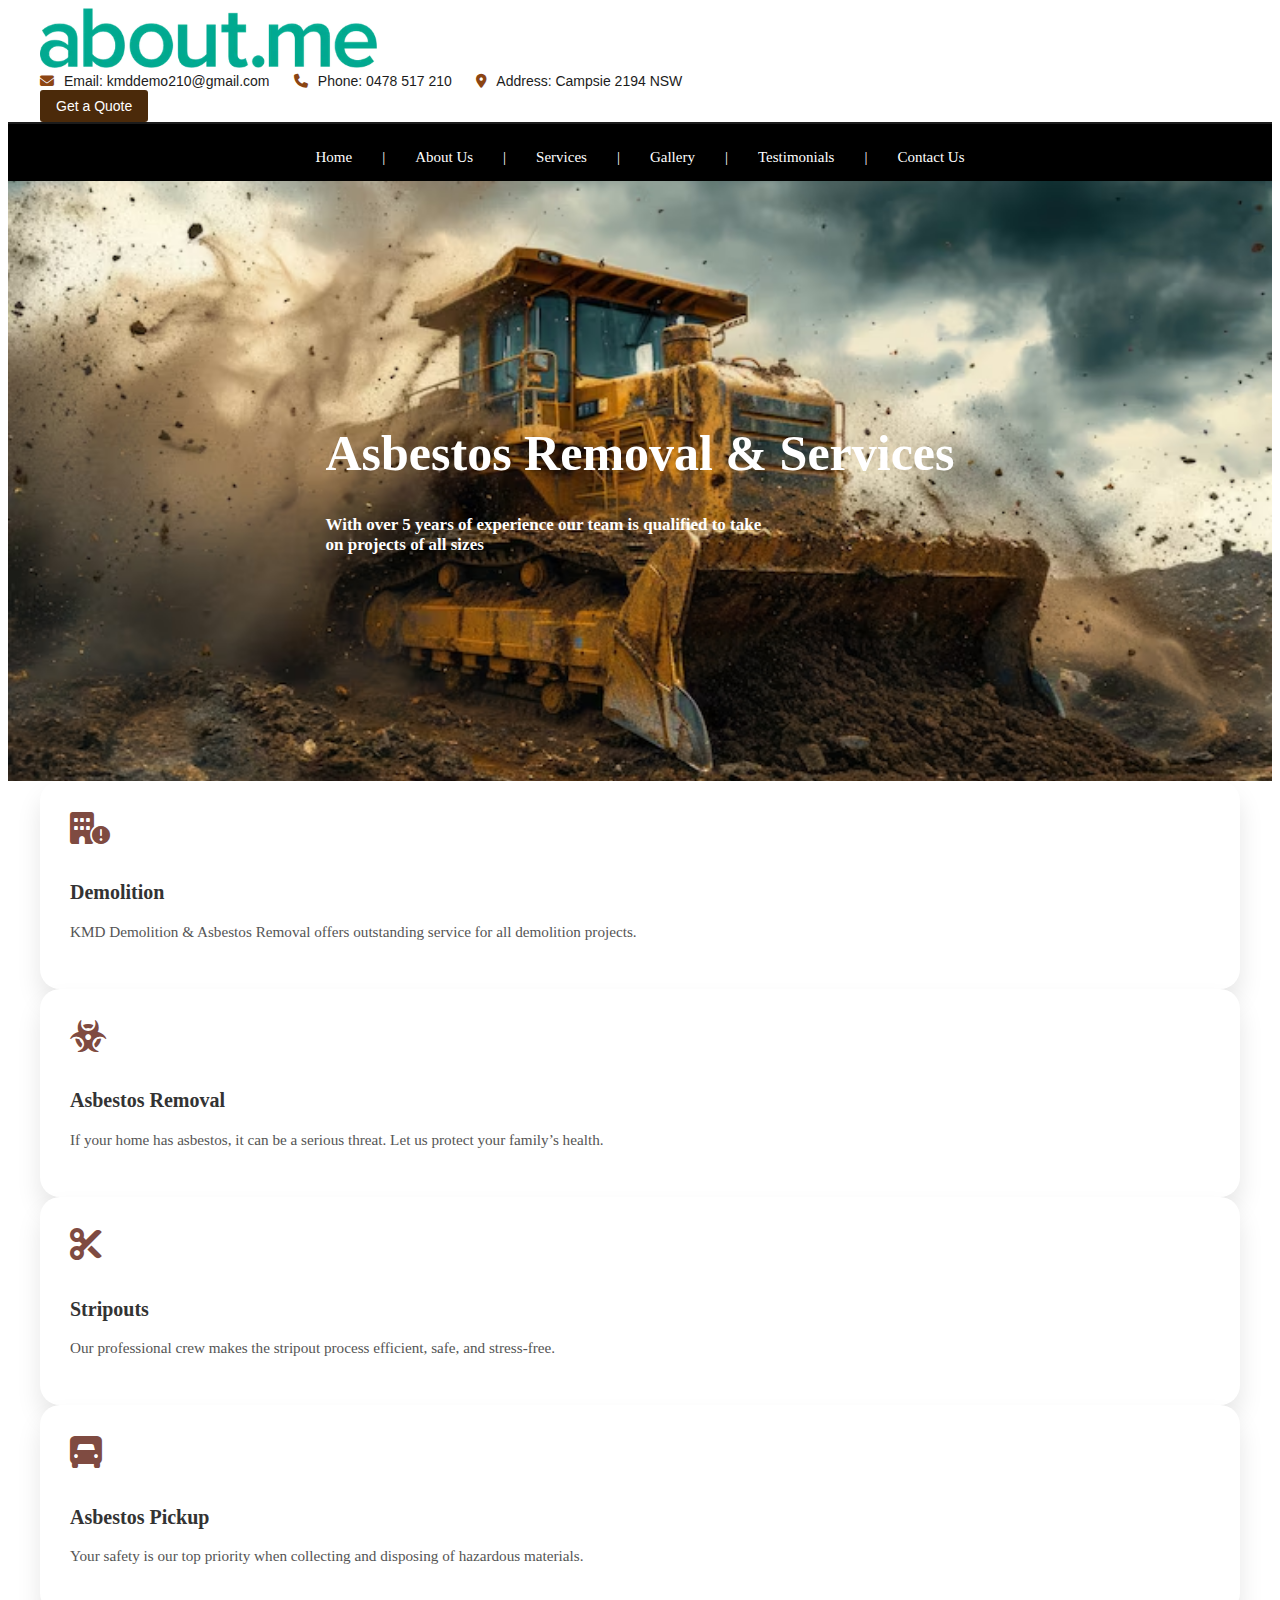
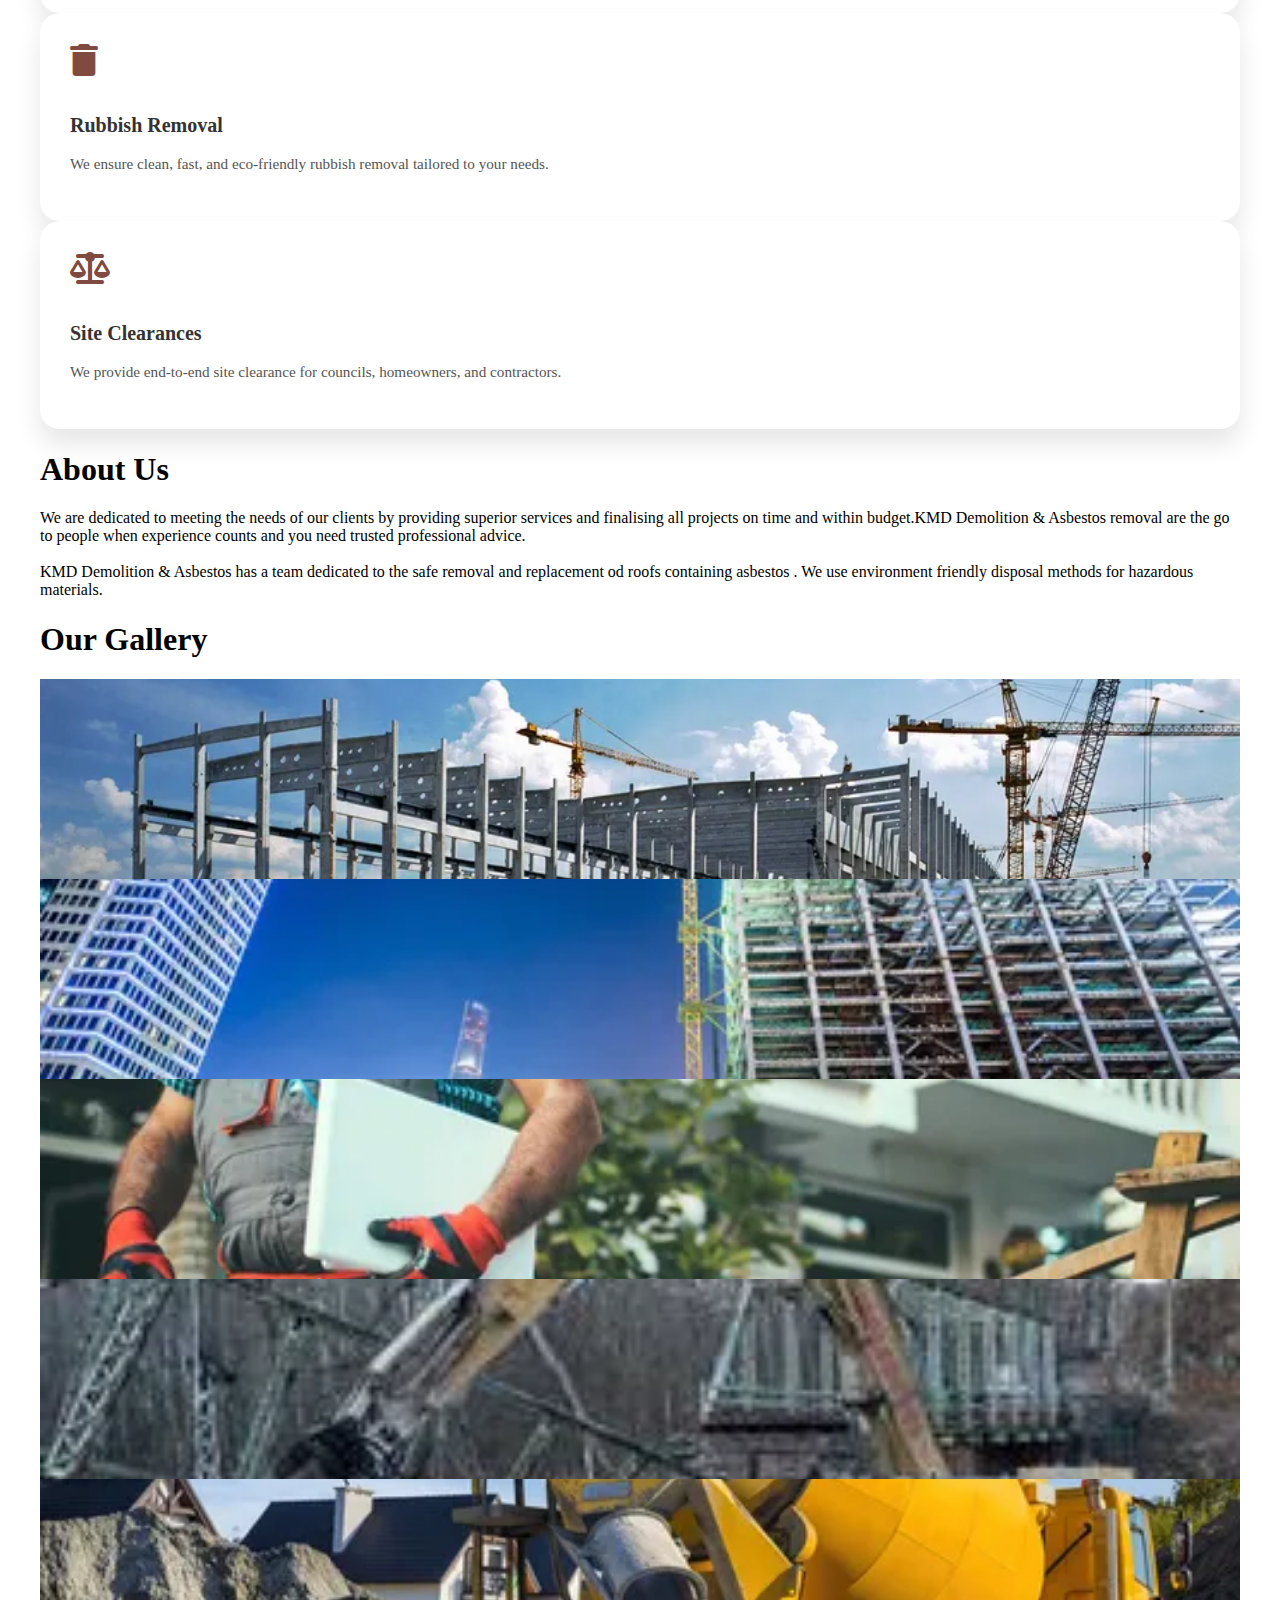
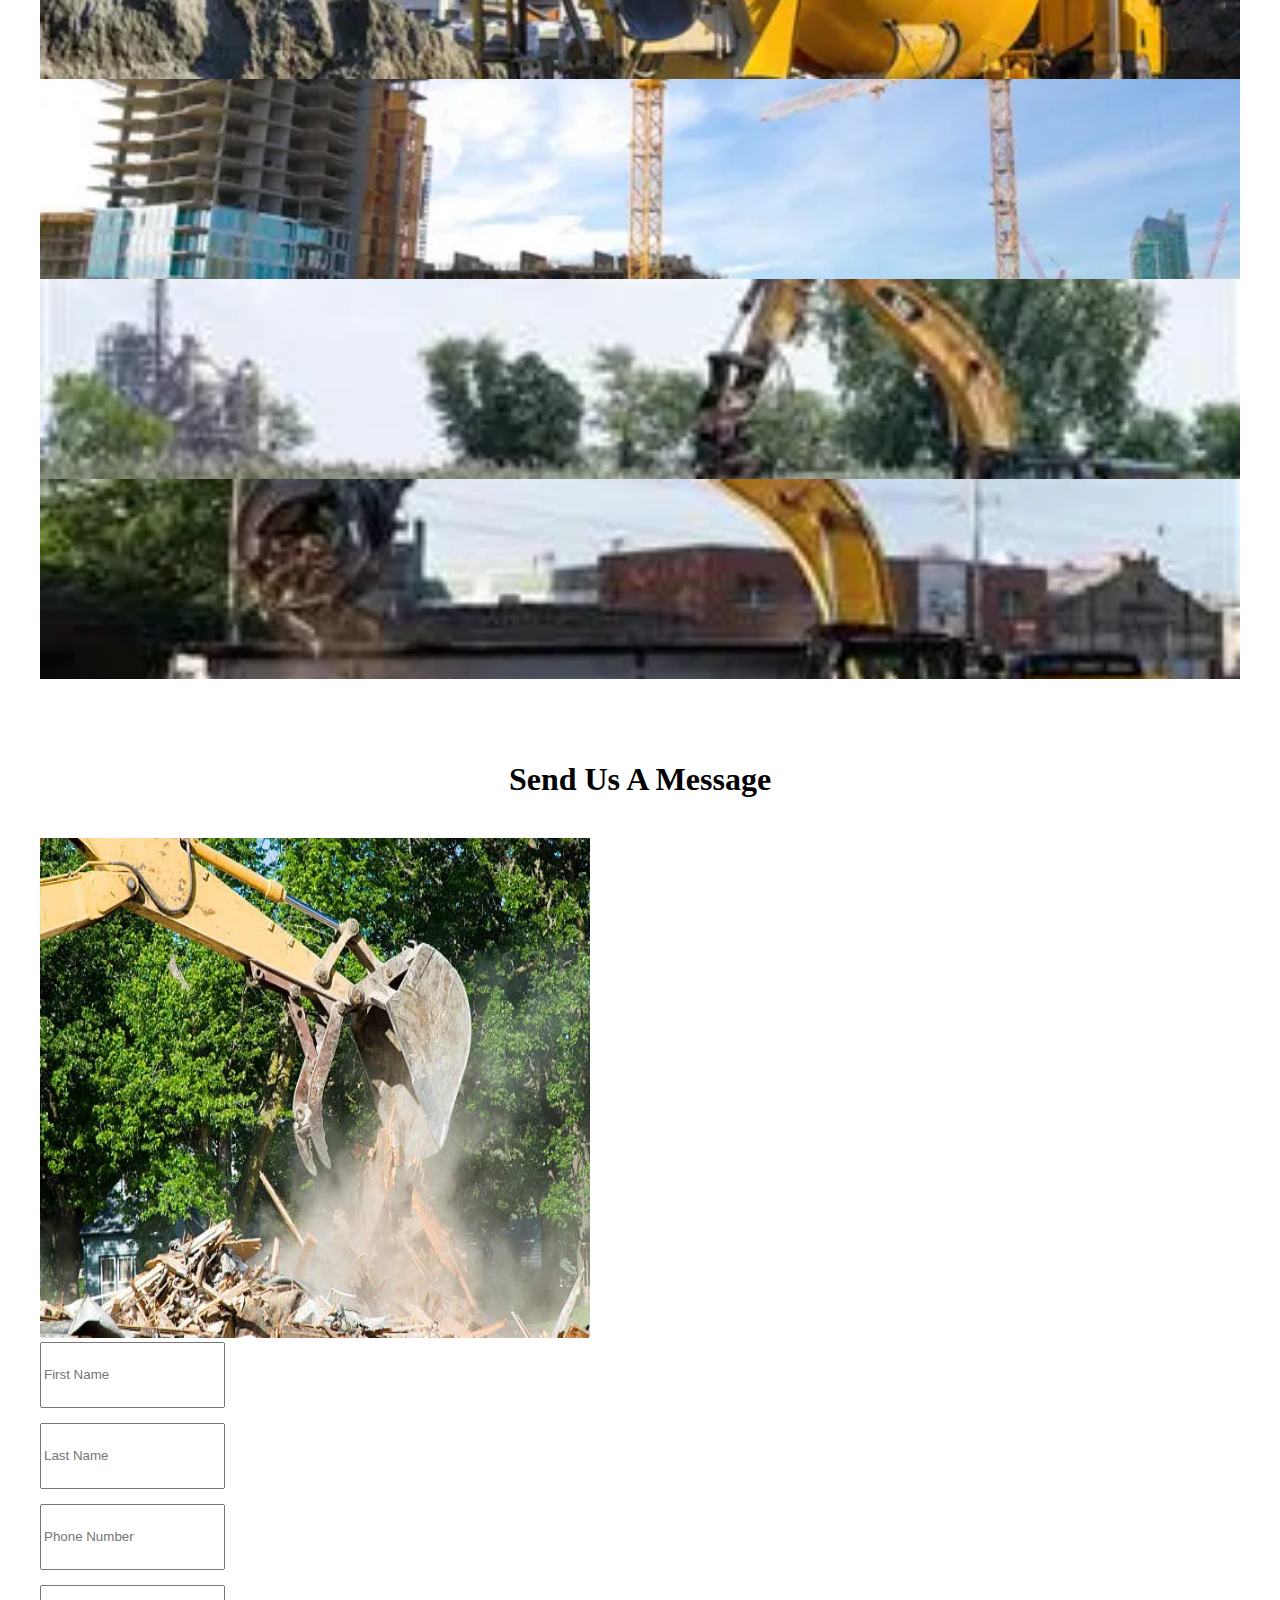
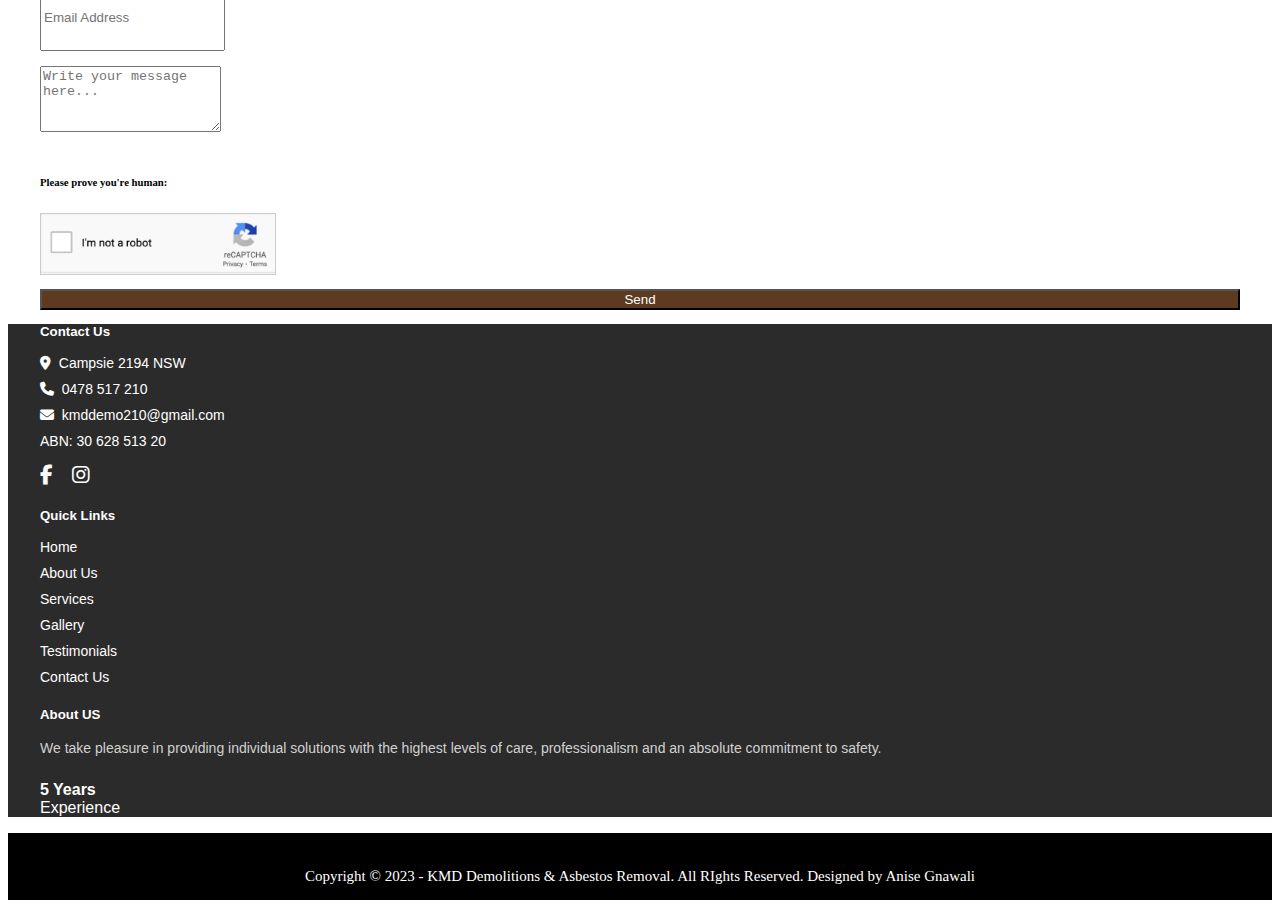
==== commit 81b8b9cf: "form" ====
--- a/design.html
+++ b/design.html
@@ -289,24 +289,40 @@
     </section>
     
     <section class="form-section">
-        <div class="container">
-          <center><h1>Send Us A Message</h1></center>
-          <div class="row">
-            <div class="col-md-6">
-              <img src="#">
-            </div>
-            <div class="col-md-6">
-              <form>
-                <input type="Name" placeholder="First Name">
-                <input type="Name" placeholder="Last Name">
-
-                <input type="textfield" placeholder="Write your message here...">
-
-                <h4>Please Prove youre a human</h4>
-              </form>
-            </div>
-          </div>
-        </div>
+      <div class="container">
+        <center><h1 class="form-title">Send Us A Message</h1></center>
+        <div class="row align-items-center">
+          <div class="col-md-6 mb-4 mb-md-0">
+            <img src="./Assets/demolition.webp" alt="Demolition" class="img-fluid image-form">
+          </div>
+          <div class="col-md-6">
+            <form >
+              <div class="row">
+                <div class="col-md-6">
+                  <input type="text" class="form-control" placeholder="First Name" required>
+                </div>
+                <div class="col-md-6">
+                  <input type="text" class="form-control" placeholder="Last Name" required>
+                </div>
+              </div>
+              <div class="row">
+                <div class="col-md-6">
+                  <input type="text" class="form-control" placeholder="Phone Number" required>
+                </div>
+                <div class="col-md-6">
+                  <input type="email" class="form-control" placeholder="Email Address" required>
+                </div>
+              </div>
+              <textarea class="form-control" rows="4" placeholder="Write your message here..." required></textarea>
+              
+              <h6 class="mt-3 mb-3">Please prove you're human:</h6>
+              <img src="./Assets/fake-captcha.png" alt="Captcha Example" class="captcha-img ">
+              
+              <button type="submit" class="btn btn-custom">Send</button>
+            </form>
+          </div>
+        </div>
+      </div>
     </section>
 
     <footer class="footer py-5">
--- a/css/design.css
+++ b/css/design.css
@@ -178,4 +178,34 @@
 
 .gallery-img:hover {
   transform: scale(1.05);
+}
+.form-section {
+  padding: 60px 0;
+  background-color: #fff;
+}
+.form-control {
+  margin-bottom: 15px;
+  height: 60px;
+}
+.btn-custom {
+  background-color: #5e3b20;
+  color: white;
+  width: 100%;
+}
+.form-title {
+  margin-bottom: 40px;
+}
+.captcha-img {
+  border: 1px solid #ccc;
+  margin-bottom: 10px;
+  height: 60px;
+}
+
+.image-form{
+  height: 500px;
+  width: 550px;
+}
+
+form{
+  height: 500px;
 }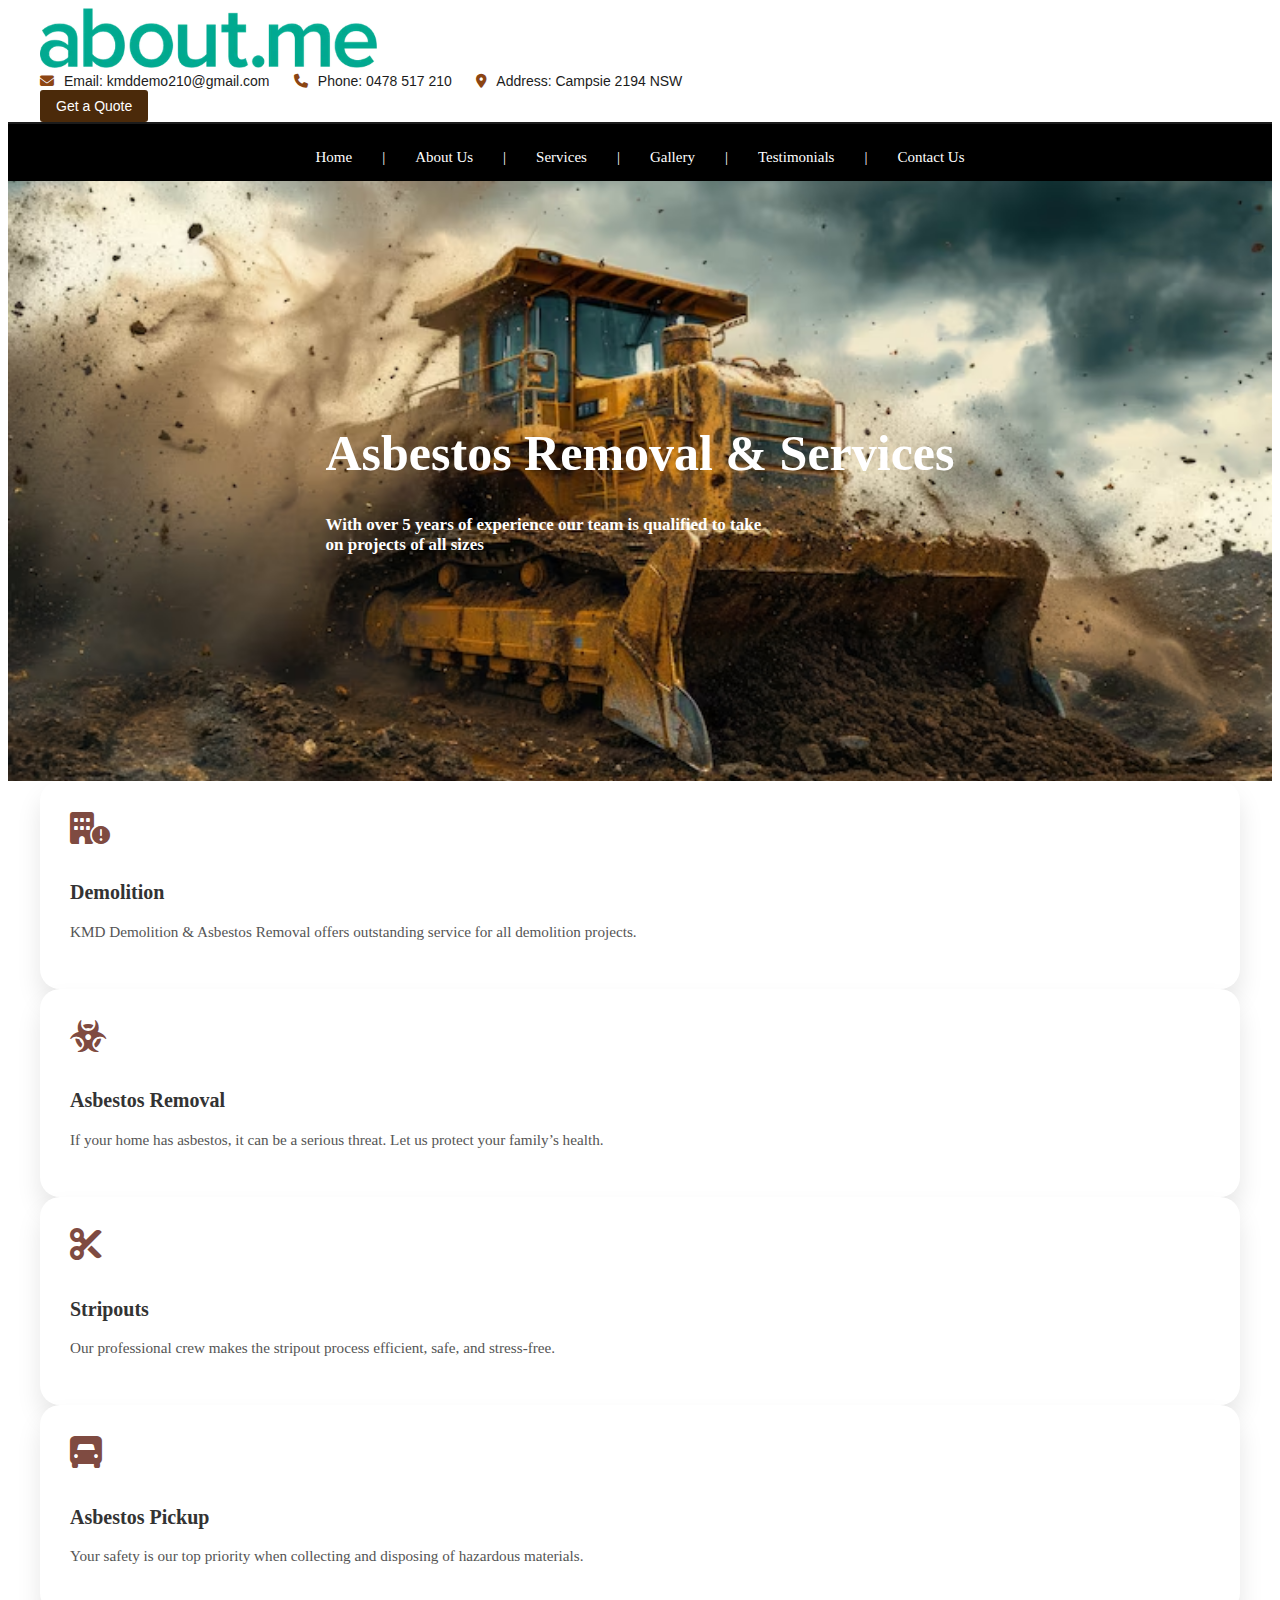
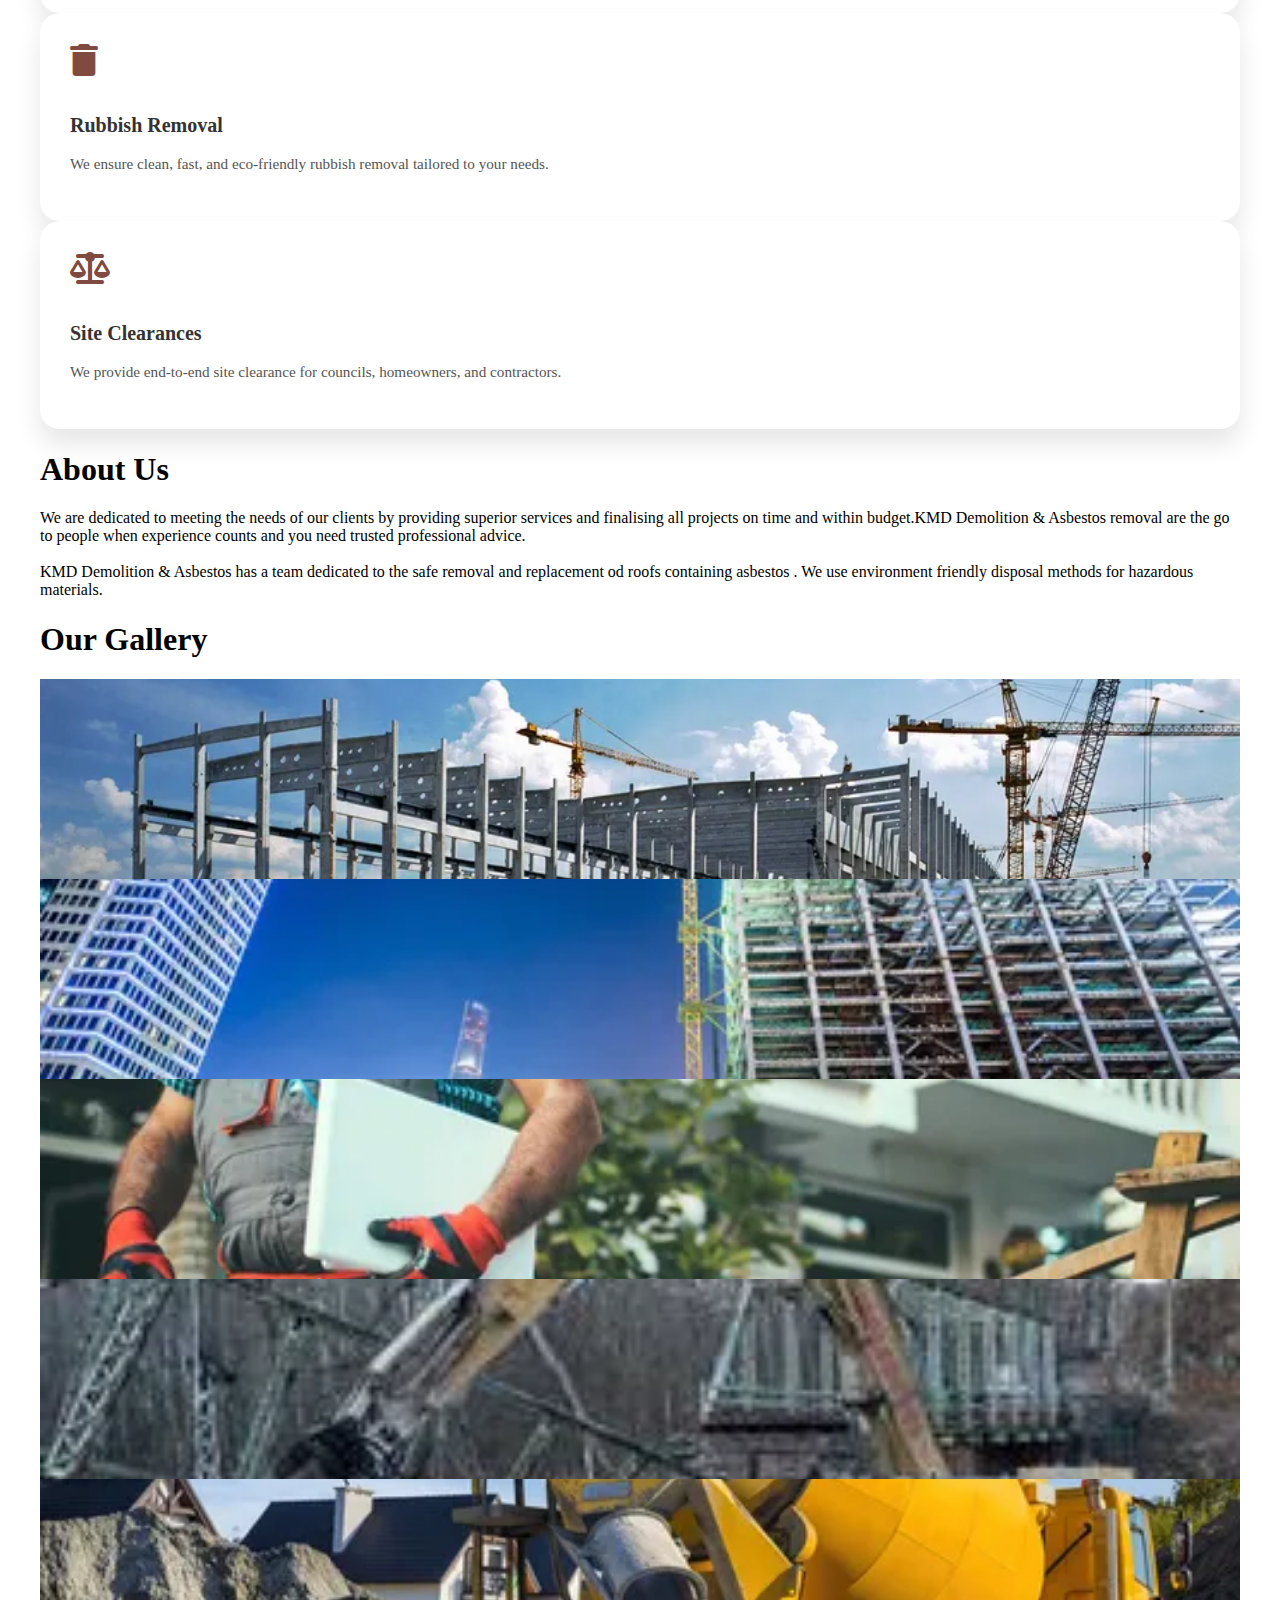
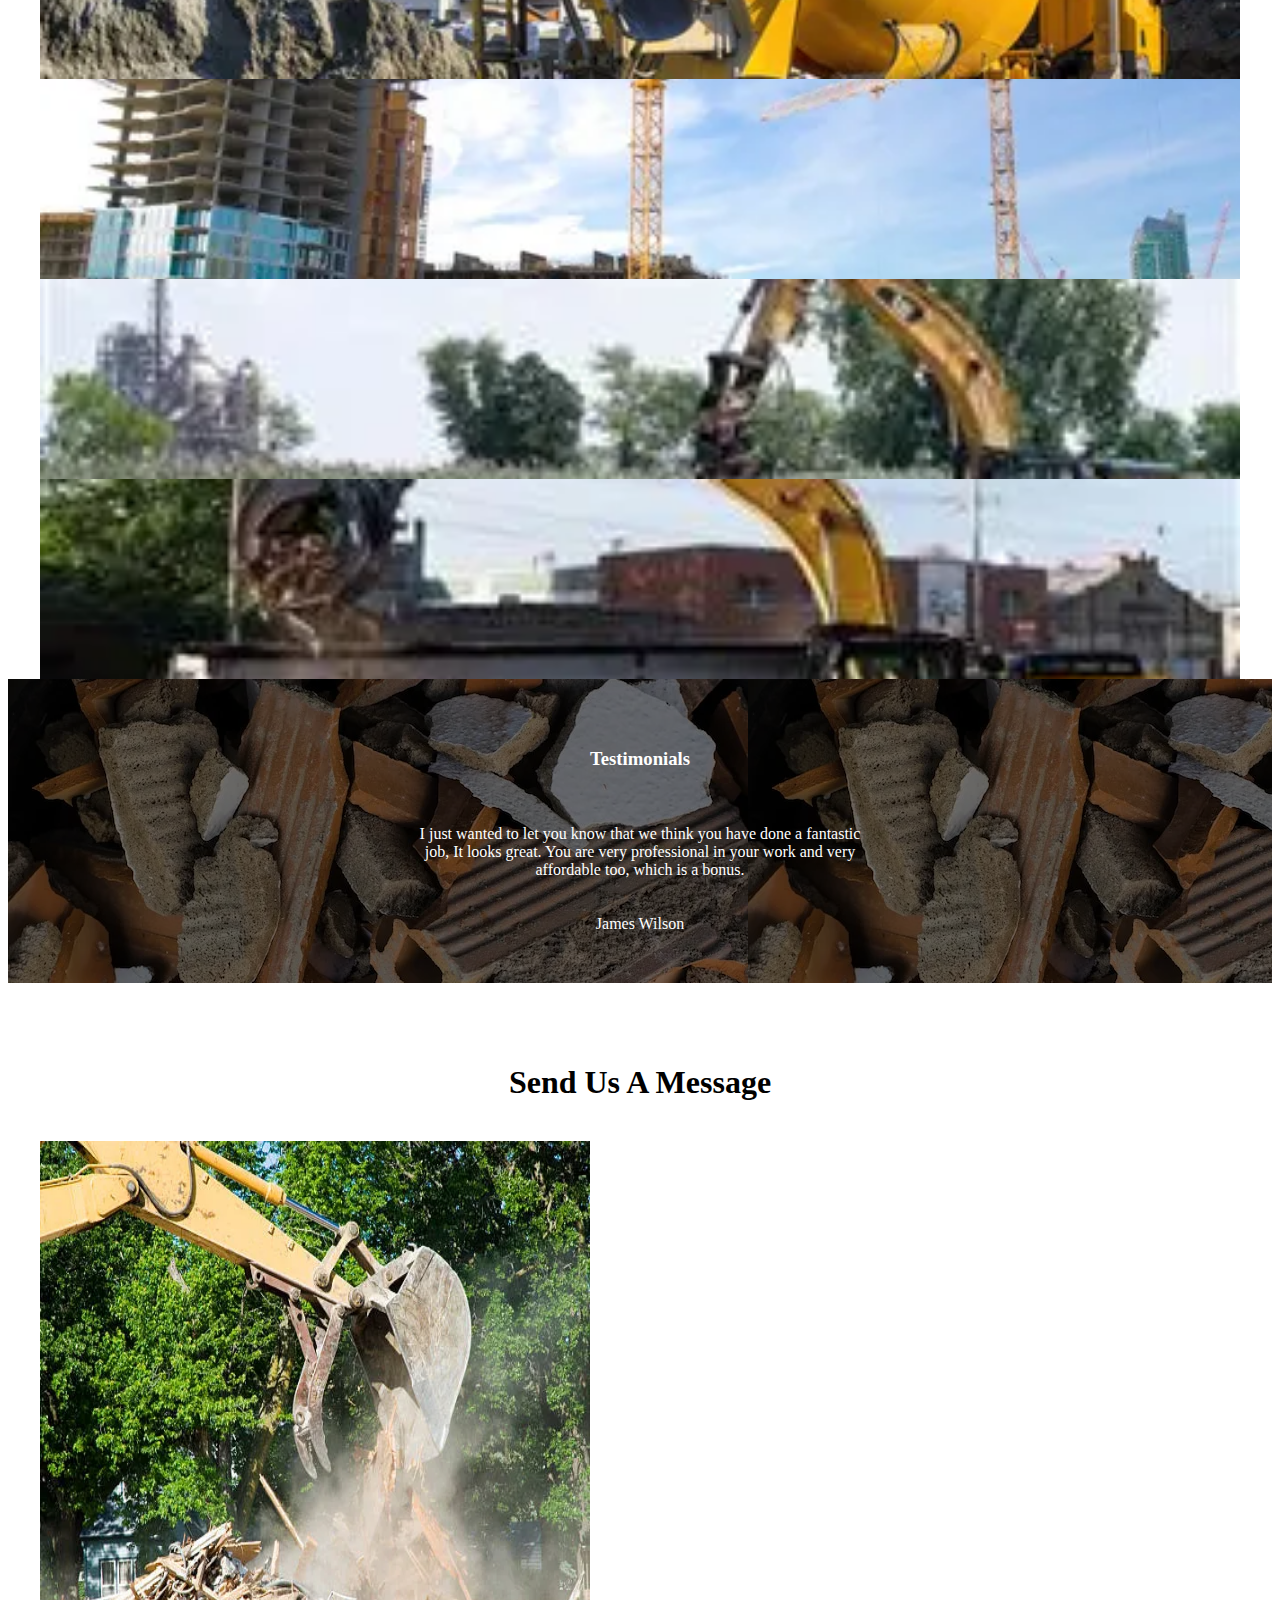
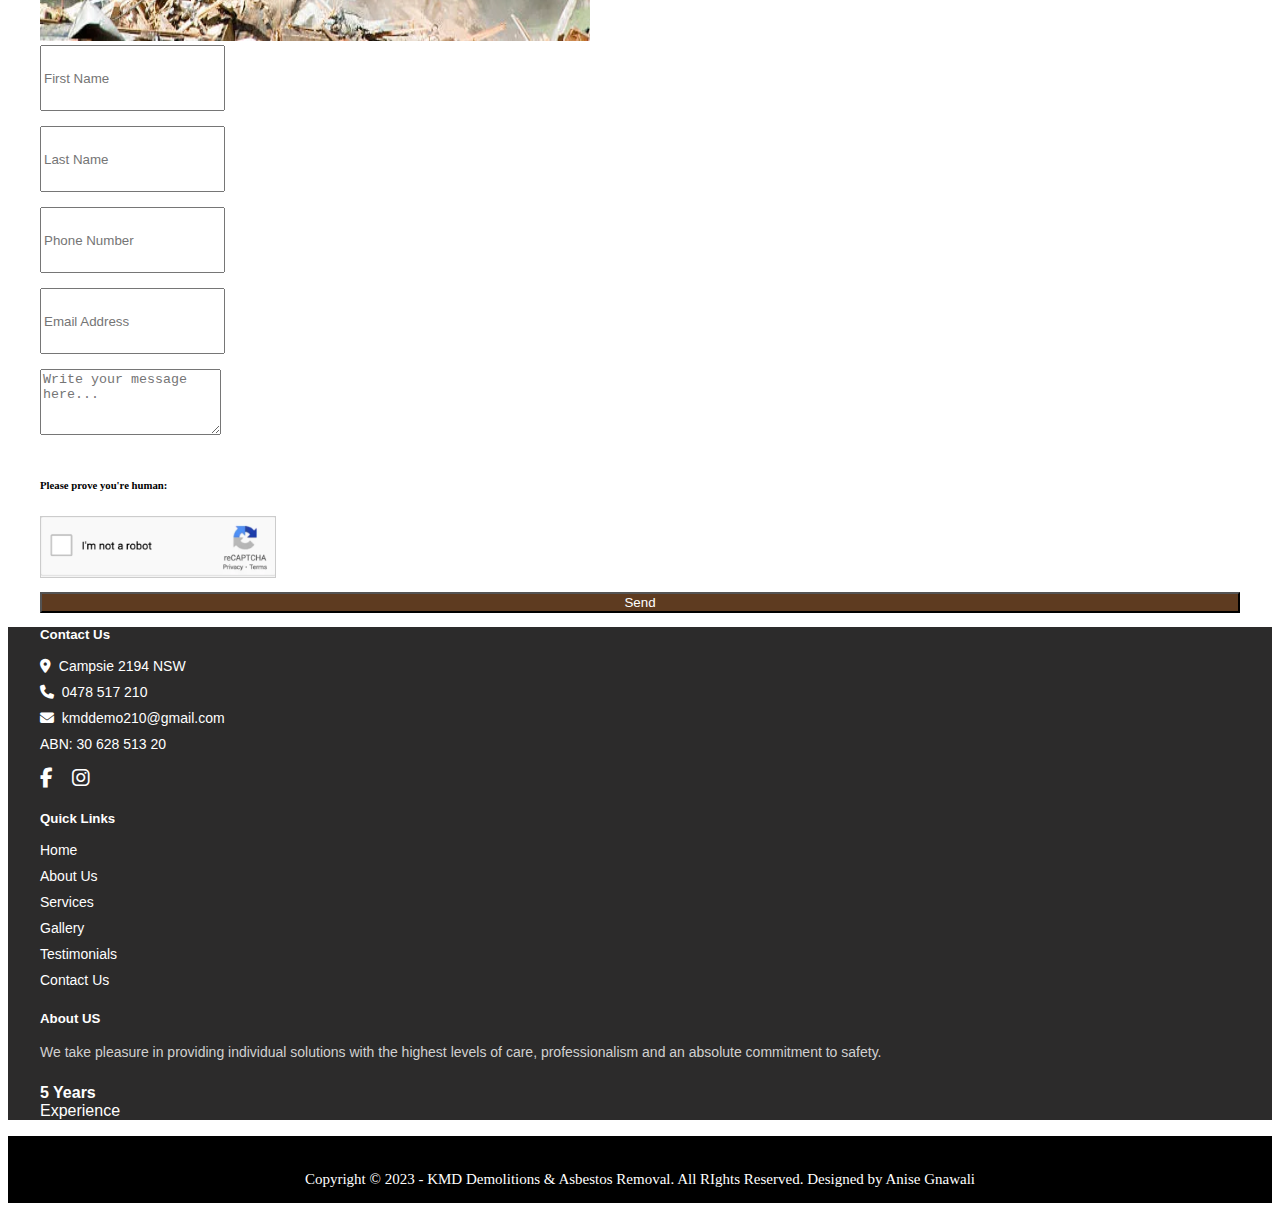
==== commit d91ac346: "testimonial" ====
--- a/design.html
+++ b/design.html
@@ -287,6 +287,20 @@
         </div>
       </div>
     </section>
+
+    <section class="testimonial-section">
+        <div class="testimonial">
+          <h3>Testimonials</h3>
+          <p>
+            I just wanted to let you know that we think you have done a fantastic job,
+            It looks great. You are very professional in your work and very affordable too,
+            which is a bonus.
+          </p>
+          <span>James Wilson</span>
+        </div>
+    
+    </section>
+    
     
     <section class="form-section">
       <div class="container">
@@ -395,3 +409,4 @@
     ></script>
   </body>
 </html>
+       --- a/css/design.css
+++ b/css/design.css
@@ -208,4 +208,20 @@
 
 form{
   height: 500px;
+}
+
+.testimonial-section{
+  background-image: url(../Assets/testimonial.webp);
+  color: white;
+  
+}
+
+.testimonial{
+  display: flex;
+  flex-direction: column;
+  align-items: center;
+  gap: 20px;
+  padding: 50px 400px;
+  text-align: center;
+  background-color: rgb(0,0,0,0.5);
 }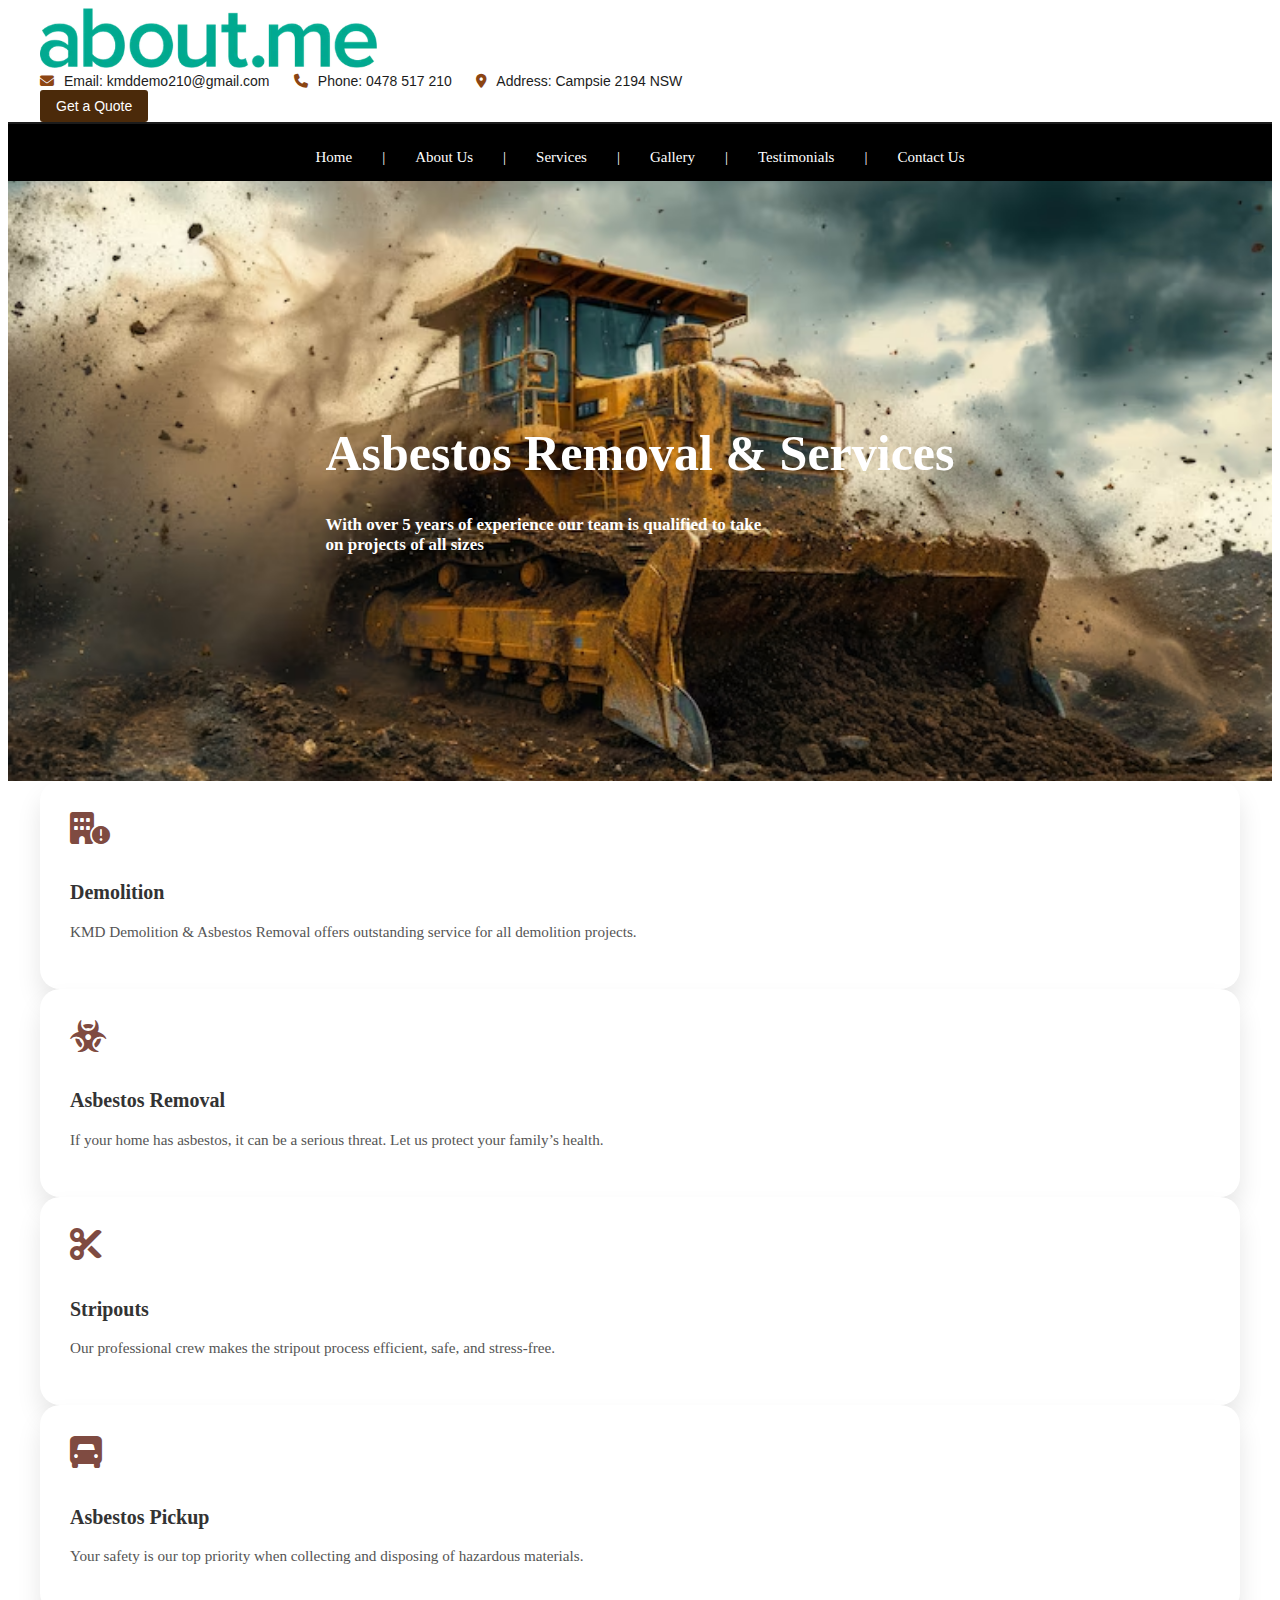
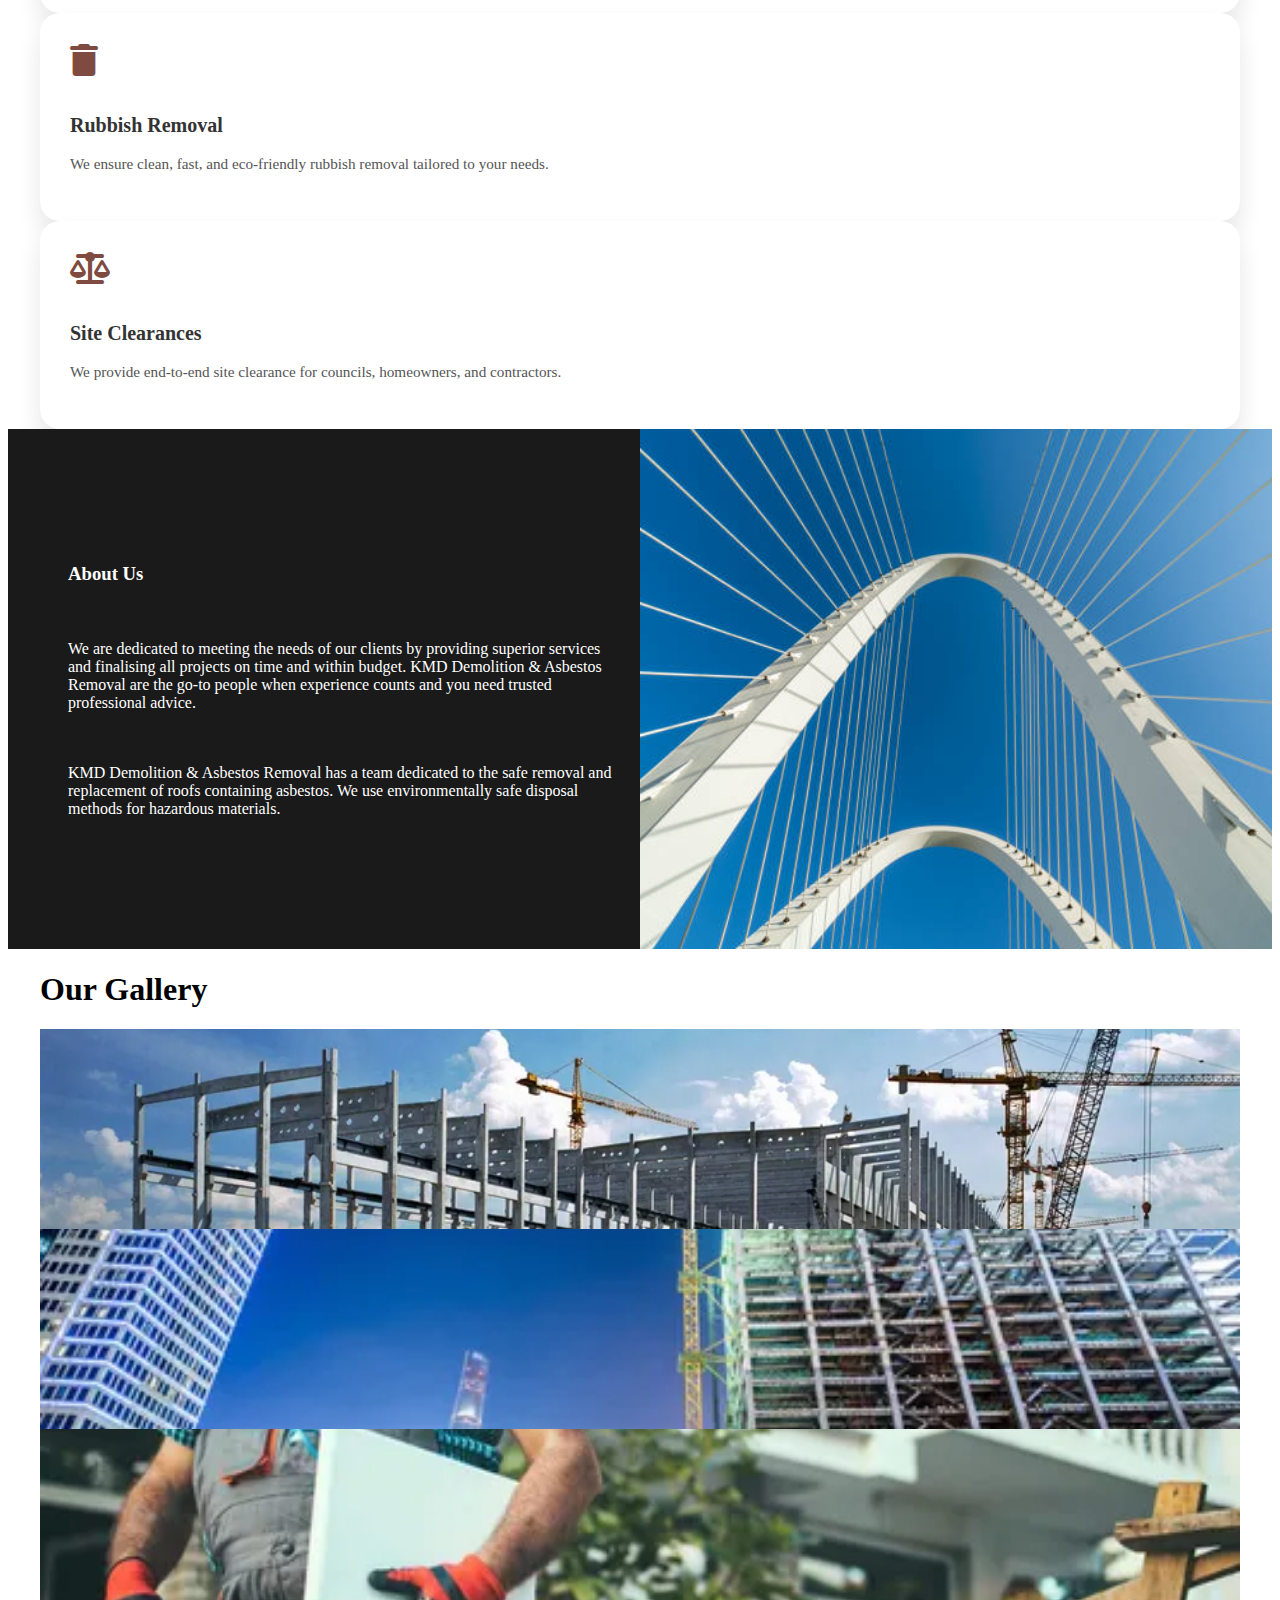
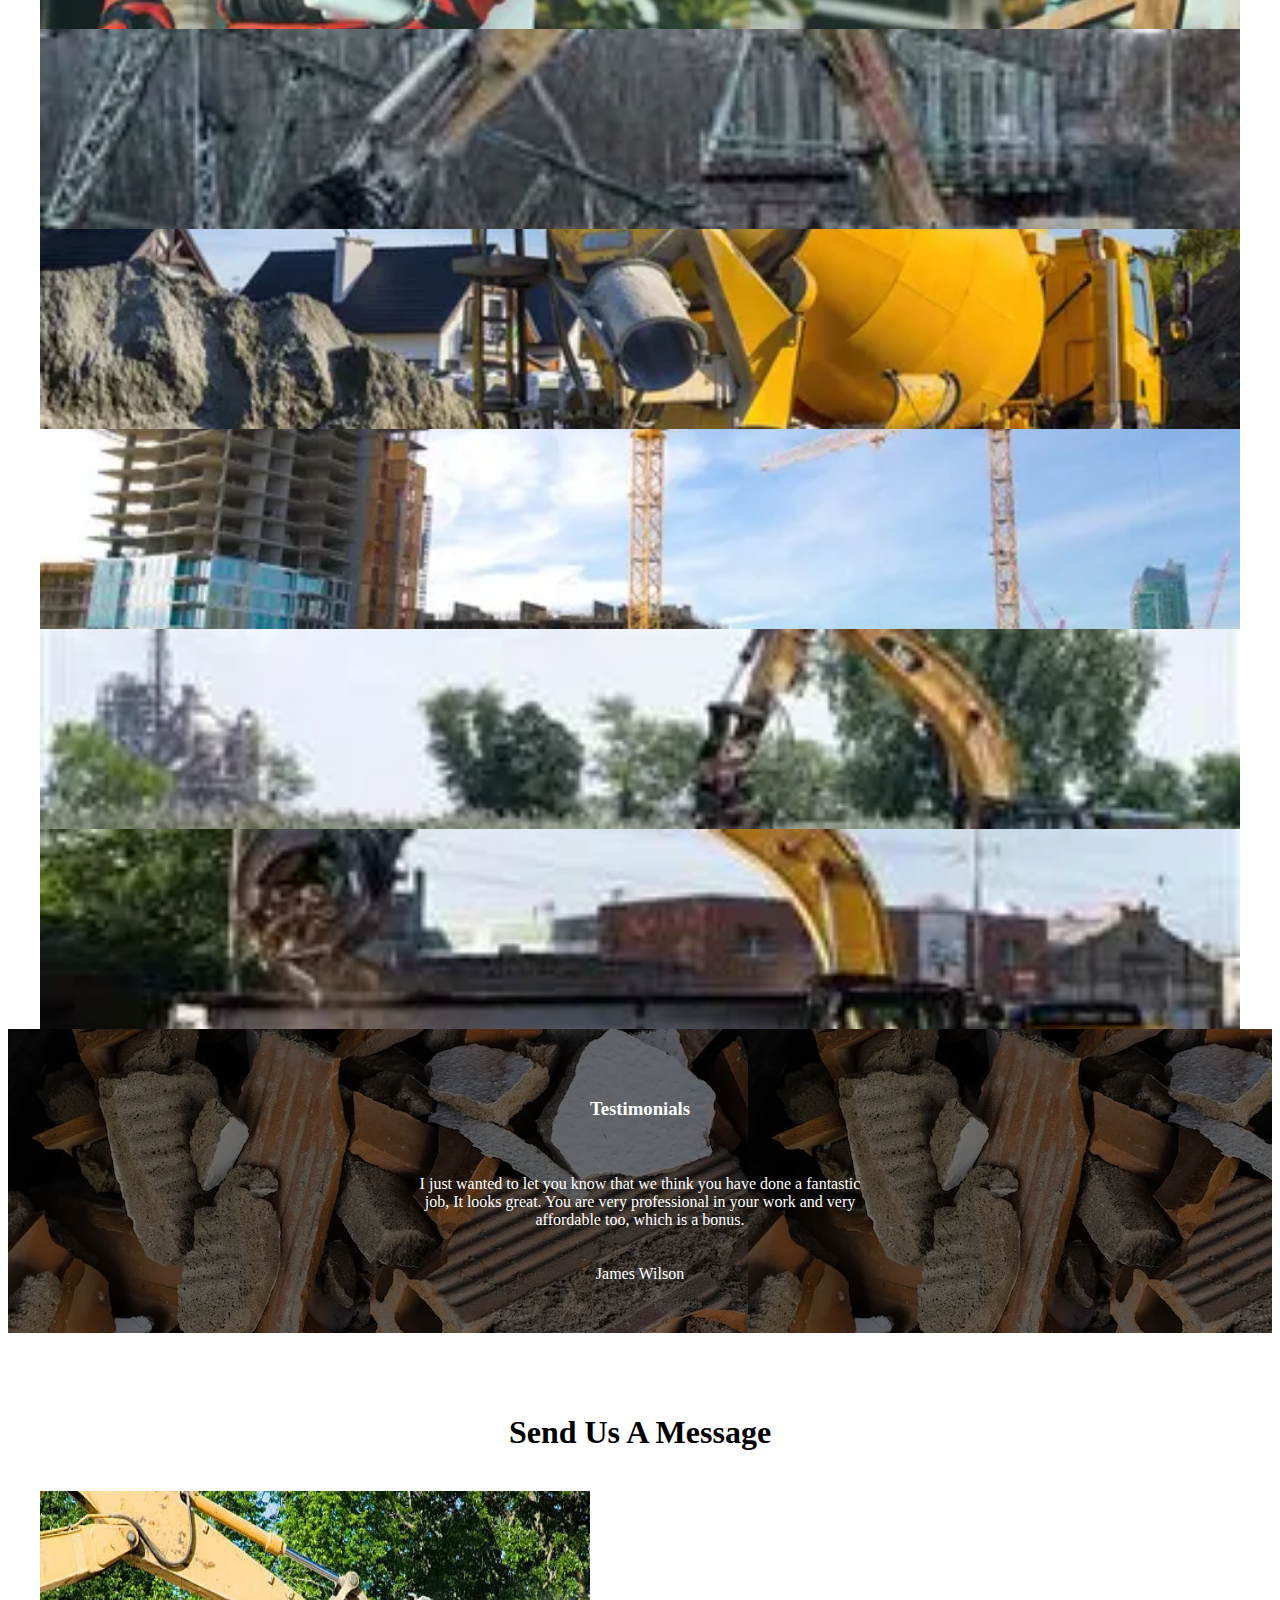
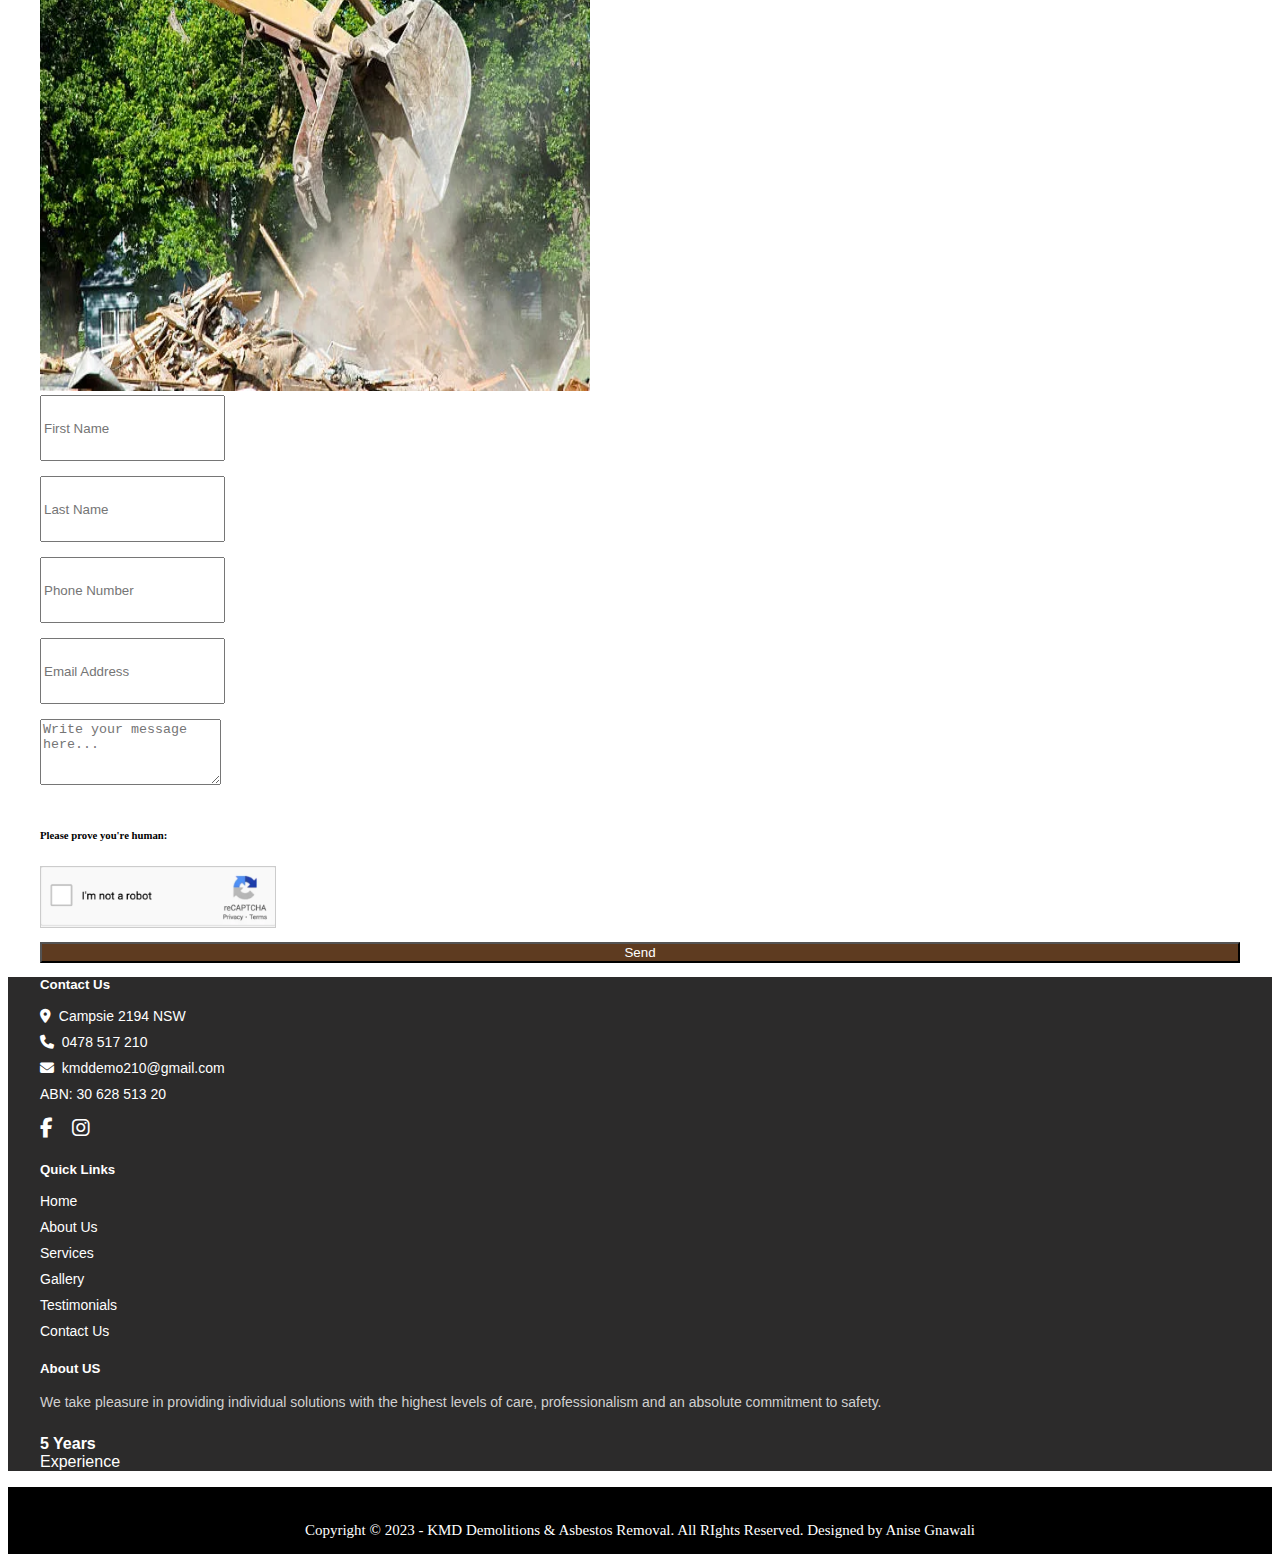
==== commit c4fa3169: "all-completed" ====
--- a/design.html
+++ b/design.html
@@ -186,26 +186,23 @@
       </div>
     </section>
 
-    <section class="about-section py-3">
-      <div class="container">
-        <div class="row">
-          <div class="col-md-6">
-            <h1>About Us</h1>
-            <p>
-              We are dedicated to meeting the needs of our clients by providing
-              superior services and finalising all projects on time and within
-              budget.KMD Demolition & Asbestos removal are the go to people when
-              experience counts and you need trusted professional advice.
-              <br /><br />
-              KMD Demolition & Asbestos has a team dedicated to the safe removal
-              and replacement od roofs containing asbestos . We use environment
-              friendly disposal methods for hazardous materials.
-            </p>
-          </div>
-        </div>
-      </div>
-    </section>
-
+    <section class="about-section">
+      <div class="about-beforeafter">
+        <div class="container about-container">
+        <h3>About Us</h3>
+        <p>
+          We are dedicated to meeting the needs of our clients by providing superior services and finalising all projects on time and within budget. 
+          KMD Demolition & Asbestos Removal are the go-to people when experience counts and you need trusted professional advice.
+        </p>
+        <p>
+          KMD Demolition & Asbestos Removal has a team dedicated to the safe removal and replacement of roofs containing asbestos. 
+          We use environmentally safe disposal methods for hazardous materials.
+        </p>
+      </div>
+    </div>
+    </section>
+    
+    
     <section class="our-gallery py-5">
       <div class="container">
         <div class="text-center mb-4">
@@ -298,7 +295,6 @@
           </p>
           <span>James Wilson</span>
         </div>
-    
     </section>
     
     
--- a/css/design.css
+++ b/css/design.css
@@ -224,4 +224,60 @@
   padding: 50px 400px;
   text-align: center;
   background-color: rgb(0,0,0,0.5);
+}
+
+.about-section {
+  position: relative;
+  display: flex;
+  align-items: center;
+  min-height: 400px;
+  color: white;
+  padding: 60px 40px;
+  overflow: hidden;
+  z-index: 1;
+}
+
+
+.about-section::before {
+  content: "";
+  position: absolute;
+  top: 0;
+  left: 0;
+  width: 50%;
+  height: 100%;
+  background-color: #1a1a1a;
+  z-index: -1;
+}
+
+
+.about-section::after {
+  content: "";
+  position: absolute;
+  top: 0;
+  right: 0;
+  width: 50%;
+  height: 100%;
+  background: url('../Assets/bridge.jpg') no-repeat center center/cover;
+  z-index: -1;
+}
+
+
+.about-beforeafter {
+  width: 50%;
+  padding-right: 40px;
+  z-index: 2;
+
+}
+
+.about-beforeafter h2 {
+  font-size: 2.5rem;
+  font-weight: 700;
+  margin-bottom: 20px;
+}
+
+.about-container{
+  display: flex;
+  flex-direction: column;
+  gap: 20px;
+
 }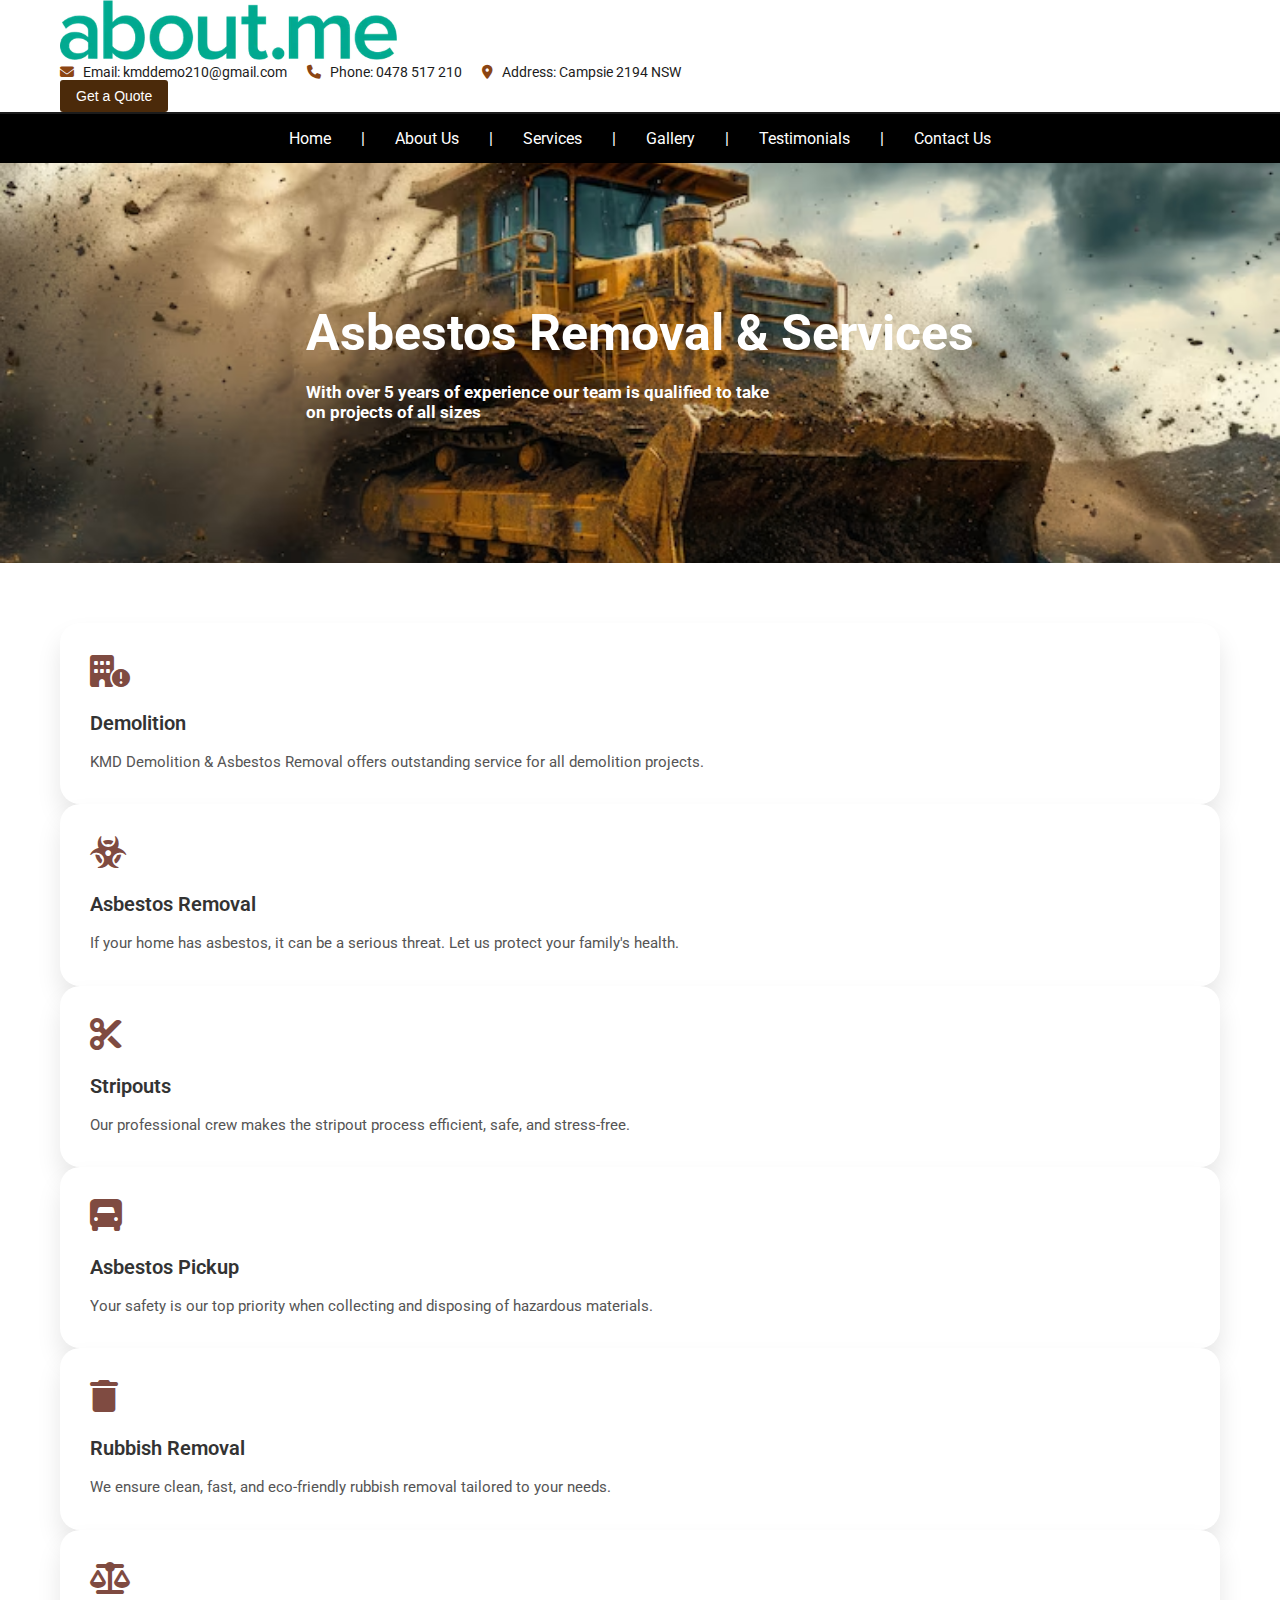
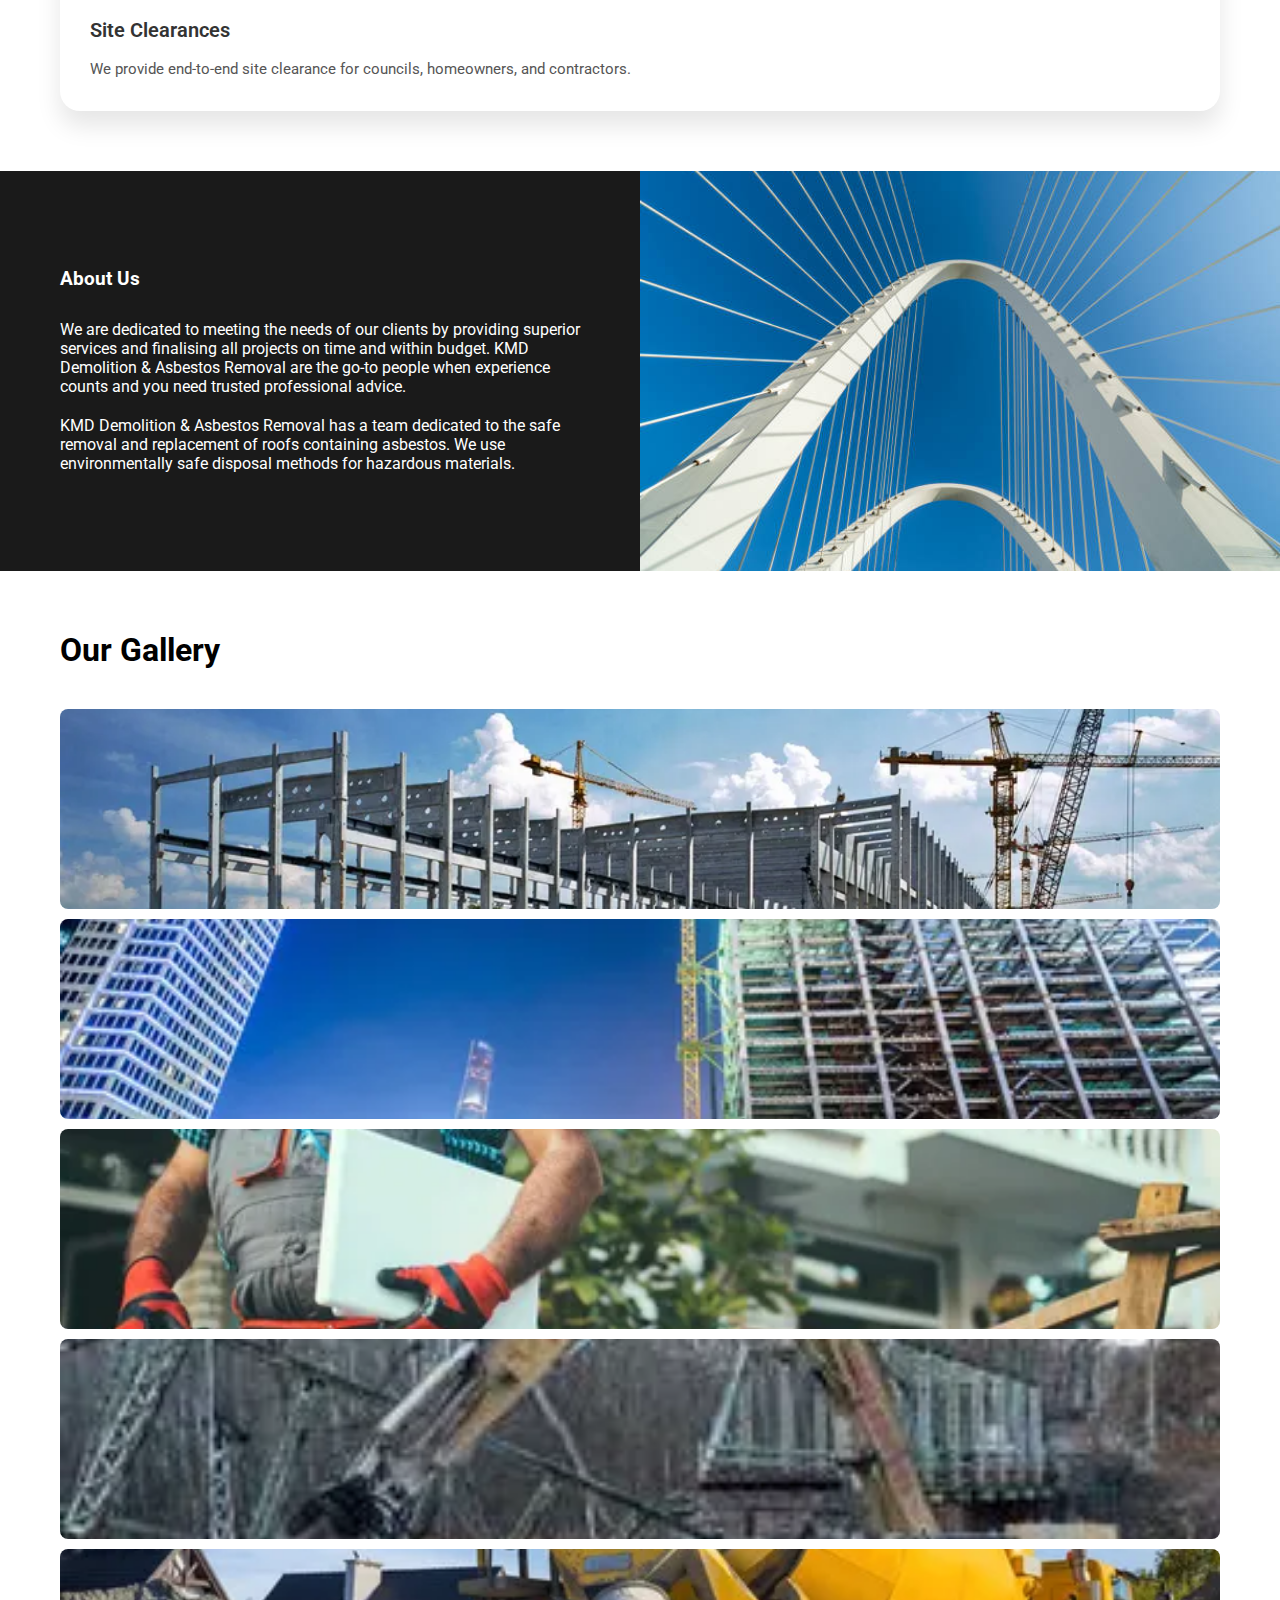
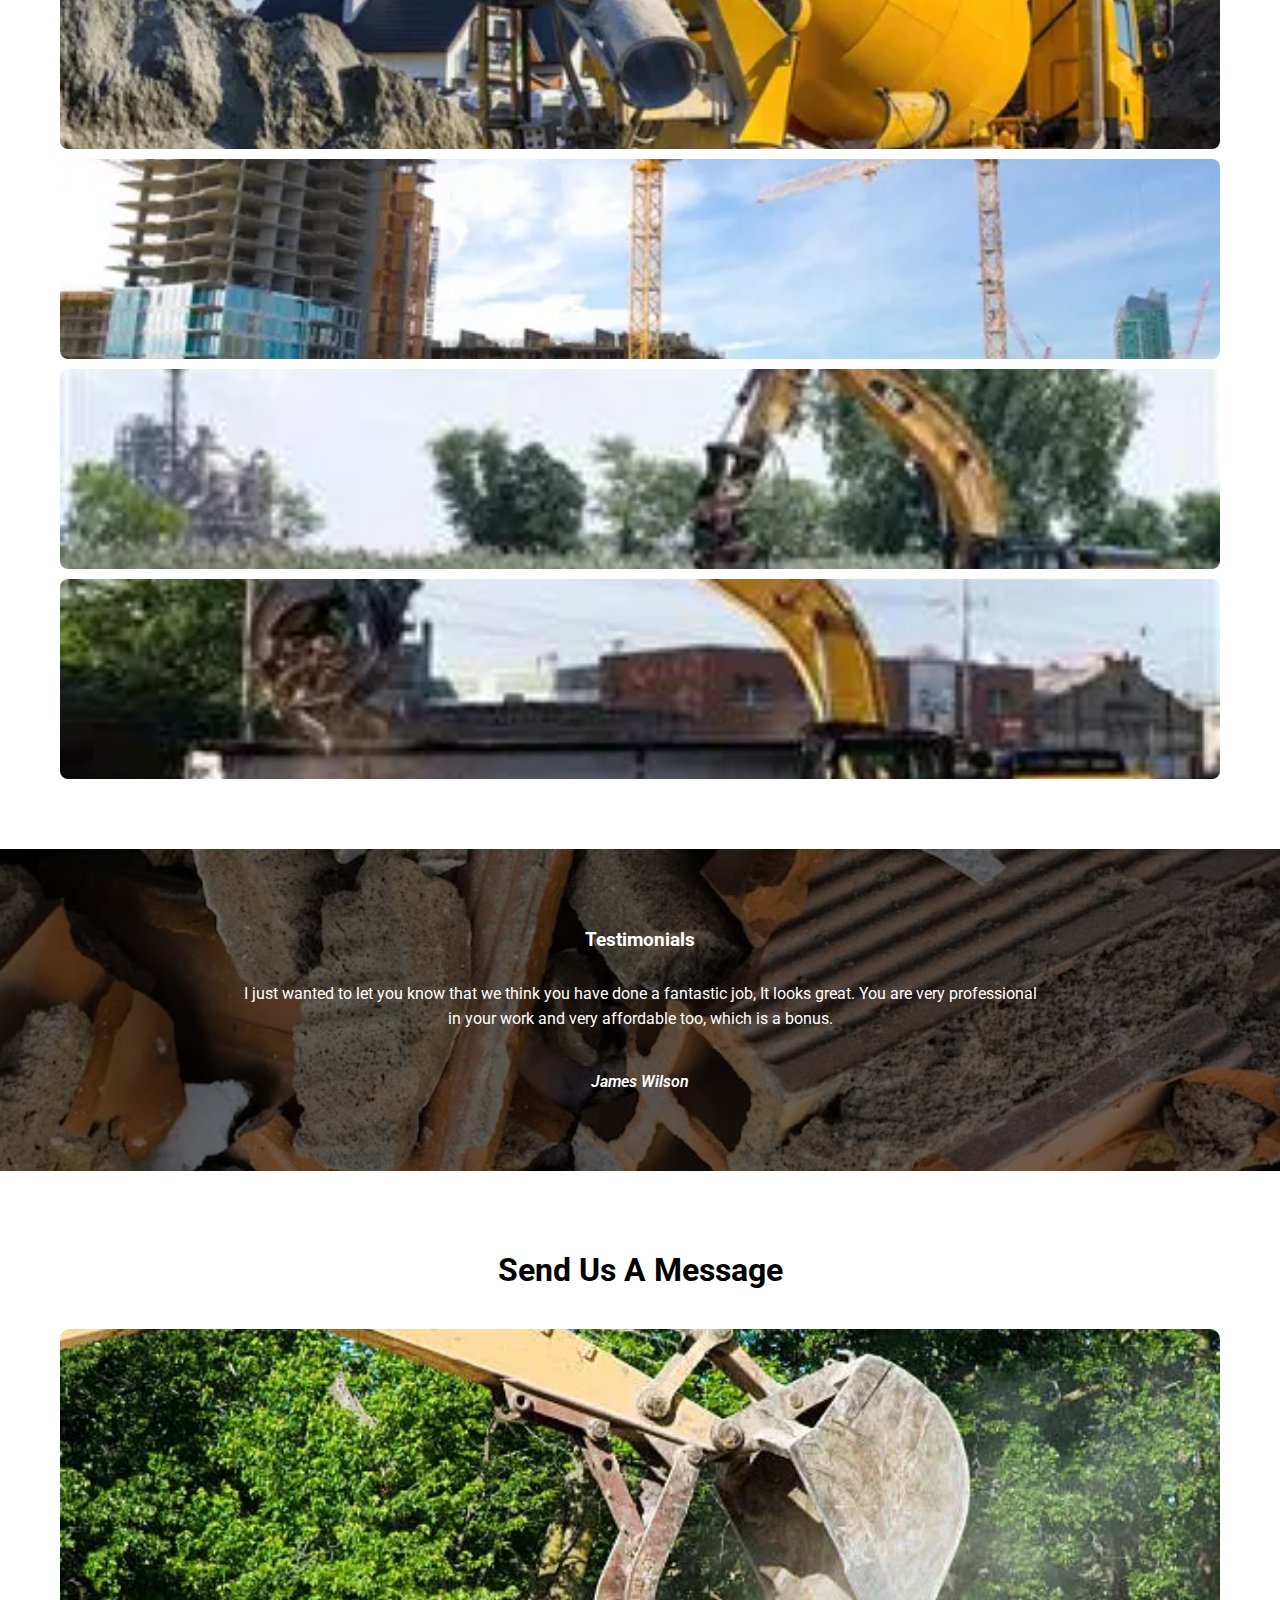
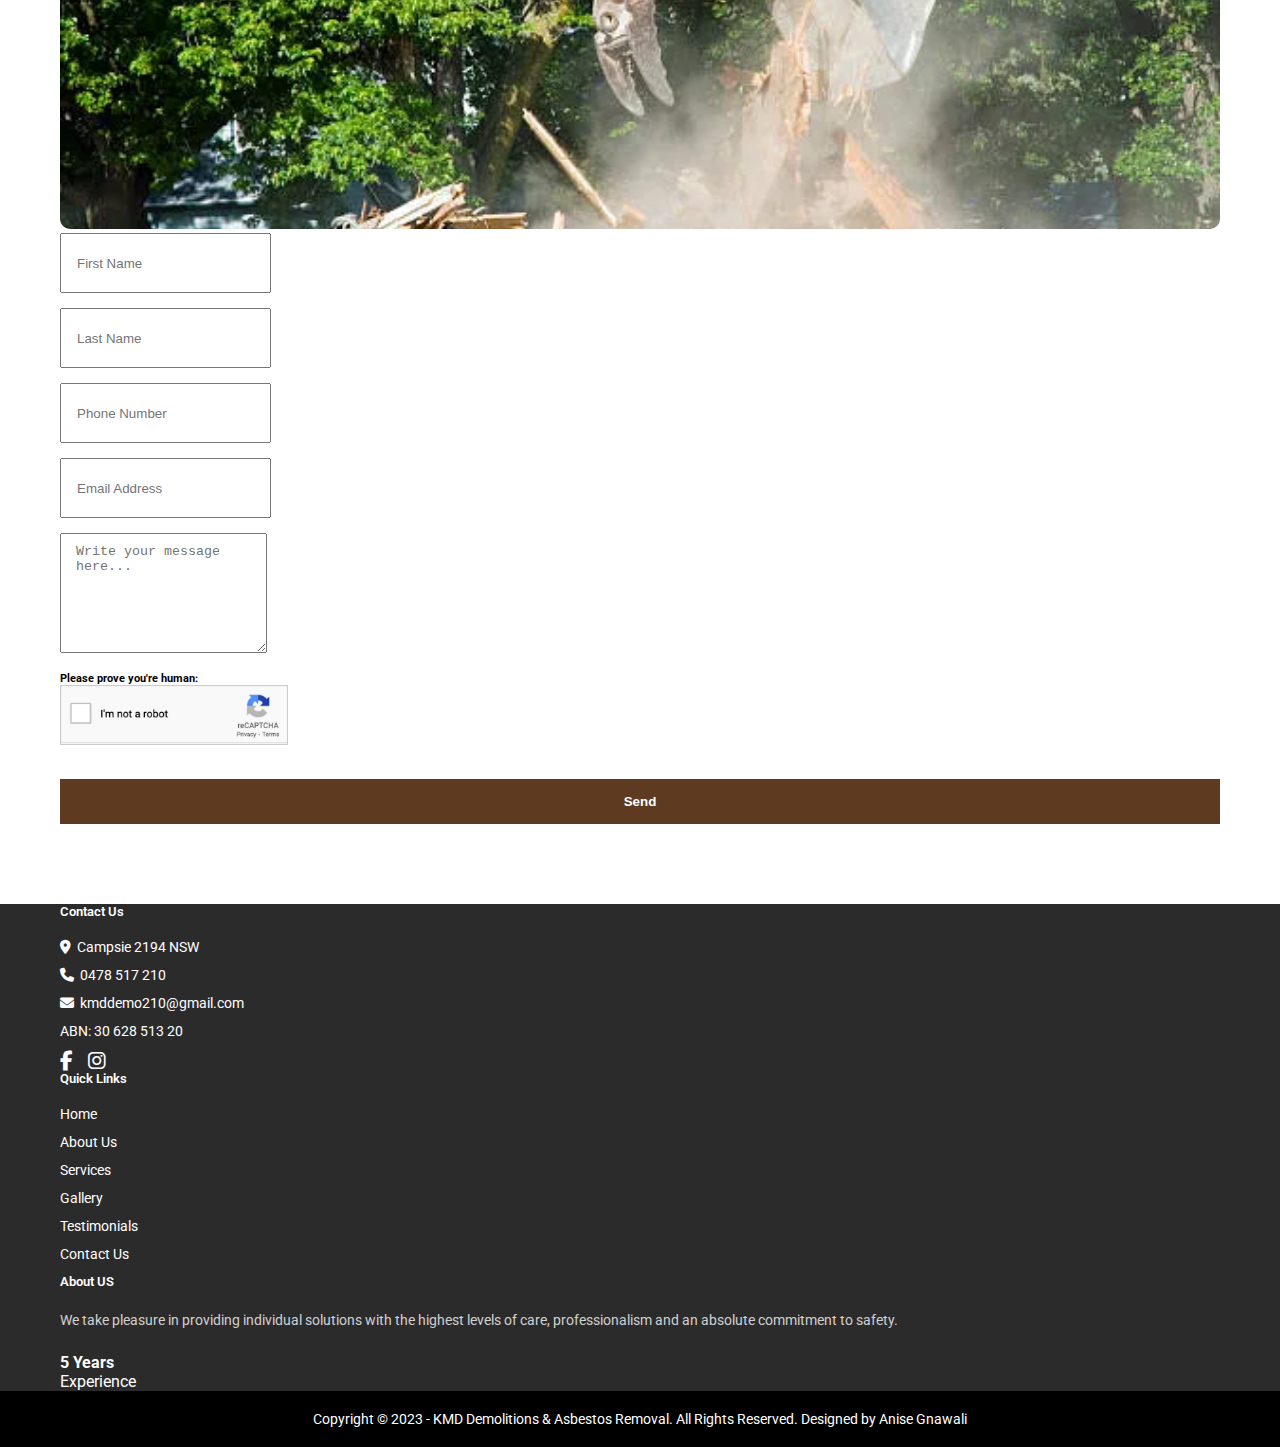
==== commit dd01ba8b: "fullyresponsive" ====
--- a/design.html
+++ b/design.html
@@ -3,29 +3,37 @@
   <head>
     <meta charset="UTF-8" />
     <meta name="viewport" content="width=device-width, initial-scale=1.0" />
-    <title>Document</title>
+    <title>KMD Demolition & Asbestos Removal</title>
+
+    <link rel="preconnect" href="https://fonts.googleapis.com" />
+    <link rel="preconnect" href="https://fonts.gstatic.com" crossorigin />
+    <link
+      href="https://fonts.googleapis.com/css2?family=IBM+Plex+Sans:ital,wght@0,100..700;1,100..700&family=Roboto:ital,wght@0,100..900;1,100..900&display=swap"
+      rel="stylesheet"
+    />
+
     <link
       href="https://cdn.jsdelivr.net/npm/bootstrap@5.1.3/dist/css/bootstrap.min.css"
       rel="stylesheet"
       integrity="sha384-1BmE4kWBq78iYhFldvKuhfTAU6auU8tT94WrHftjDbrCEXSU1oBoqyl2QvZ6jIW3"
       crossorigin="anonymous"
     />
-    <link rel="stylesheet" href="./css/design.css" />
-
     <link
       rel="stylesheet"
       href="https://cdnjs.cloudflare.com/ajax/libs/font-awesome/6.5.0/css/all.min.css"
     />
+    <link rel="stylesheet" href="./css/design.css" />
+    <link rel="stylesheet" href="./css/responsive.css" />
   </head>
   <body>
     <header class="top-header">
       <div
-        class="container d-flex align-items-center justify-content-between py-2"
+        class="container d-flex align-items-center justify-content-between py-2 flex-wrap"
       >
         <!-- Logo -->
         <div class="logo-box d-flex align-items-center">
           <img
-            src="/Assets/About.me_new_Logo_2015.png"
+            src="./Assets/About.me_new_Logo_2015.png"
             alt="Logo"
             class="logo-img"
           />
@@ -53,21 +61,27 @@
         </div>
       </div>
     </header>
-    <!-- Below Navbar -->
+
+    <!-- Navigation -->
     <div class="top-navbar">
-      <ul class="navbar-ul">
-        <li>Home</li>
-        <li>|</li>
-        <li>About Us</li>
-        <li>|</li>
-        <li>Services</li>
-        <li>|</li>
-        <li>Gallery</li>
-        <li>|</li>
-        <li>Testimonials</li>
-        <li>|</li>
-        <li>Contact Us</li>
-      </ul>
+      <div class="container d-flex justify-content-between align-items-center">
+        <button class="hamburger" id="hamburger-menu">
+          <i class="fa-solid fa-bars"></i>
+        </button>
+        <ul class="navbar-ul" id="nav-menu">
+          <li>Home</li>
+          <li>|</li>
+          <li>About Us</li>
+          <li>|</li>
+          <li>Services</li>
+          <li>|</li>
+          <li>Gallery</li>
+          <li>|</li>
+          <li>Testimonials</li>
+          <li>|</li>
+          <li>Contact Us</li>
+        </ul>
+      </div>
     </div>
 
     <!-- About us section -->
@@ -80,7 +94,7 @@
               <b
                 ><p>
                   With over 5 years of experience our team is qualified to
-                  take<br />
+                  take<br class="d-none d-md-block" />
                   on projects of all sizes
                 </p></b
               >
@@ -93,7 +107,7 @@
     <section class="card-section py-5">
       <div class="container">
         <div class="row g-4">
-          <div class="col-md-4">
+          <div class="col-md-6 col-lg-4">
             <div class="custom-card">
               <div class="icon-body">
                 <i class="fa-solid fa-building-circle-exclamation"></i>
@@ -108,8 +122,8 @@
             </div>
           </div>
 
-          <div class="col-md-4">
-            <div class="custom-card animate">
+          <div class="col-md-6 col-lg-4">
+            <div class="custom-card">
               <div class="icon-body">
                 <i class="fa-solid fa-biohazard"></i>
               </div>
@@ -117,14 +131,14 @@
                 <h5>Asbestos Removal</h5>
                 <p>
                   If your home has asbestos, it can be a serious threat. Let us
-                  protect your family’s health.
-                </p>
-              </div>
-            </div>
-          </div>
-
-          <div class="col-md-4">
-            <div class="custom-card animate">
+                  protect your family's health.
+                </p>
+              </div>
+            </div>
+          </div>
+
+          <div class="col-md-6 col-lg-4">
+            <div class="custom-card">
               <div class="icon-body">
                 <i class="fa-solid fa-scissors"></i>
               </div>
@@ -138,8 +152,8 @@
             </div>
           </div>
 
-          <div class="col-md-4">
-            <div class="custom-card animate">
+          <div class="col-md-6 col-lg-4">
+            <div class="custom-card">
               <div class="icon-body">
                 <i class="fa-solid fa-truck-front"></i>
               </div>
@@ -153,8 +167,8 @@
             </div>
           </div>
 
-          <div class="col-md-4">
-            <div class="custom-card animate">
+          <div class="col-md-6 col-lg-4">
+            <div class="custom-card">
               <div class="icon-body">
                 <i class="fa-solid fa-trash"></i>
               </div>
@@ -168,8 +182,8 @@
             </div>
           </div>
 
-          <div class="col-md-4">
-            <div class="custom-card animate">
+          <div class="col-md-6 col-lg-4">
+            <div class="custom-card">
               <div class="icon-body">
                 <i class="fa-solid fa-scale-balanced"></i>
               </div>
@@ -189,20 +203,22 @@
     <section class="about-section">
       <div class="about-beforeafter">
         <div class="container about-container">
-        <h3>About Us</h3>
-        <p>
-          We are dedicated to meeting the needs of our clients by providing superior services and finalising all projects on time and within budget. 
-          KMD Demolition & Asbestos Removal are the go-to people when experience counts and you need trusted professional advice.
-        </p>
-        <p>
-          KMD Demolition & Asbestos Removal has a team dedicated to the safe removal and replacement of roofs containing asbestos. 
-          We use environmentally safe disposal methods for hazardous materials.
-        </p>
-      </div>
-    </div>
-    </section>
-    
-    
+          <h3>About Us</h3>
+          <p>
+            We are dedicated to meeting the needs of our clients by providing
+            superior services and finalising all projects on time and within
+            budget. KMD Demolition & Asbestos Removal are the go-to people when
+            experience counts and you need trusted professional advice.
+          </p>
+          <p>
+            KMD Demolition & Asbestos Removal has a team dedicated to the safe
+            removal and replacement of roofs containing asbestos. We use
+            environmentally safe disposal methods for hazardous materials.
+          </p>
+        </div>
+      </div>
+    </section>
+
     <section class="our-gallery py-5">
       <div class="container">
         <div class="text-center mb-4">
@@ -286,48 +302,80 @@
     </section>
 
     <section class="testimonial-section">
-        <div class="testimonial">
-          <h3>Testimonials</h3>
-          <p>
-            I just wanted to let you know that we think you have done a fantastic job,
-            It looks great. You are very professional in your work and very affordable too,
-            which is a bonus.
-          </p>
-          <span>James Wilson</span>
-        </div>
-    </section>
-    
-    
+      <div class="testimonial">
+        <h3>Testimonials</h3>
+        <p>
+          I just wanted to let you know that we think you have done a fantastic
+          job, It looks great. You are very professional in your work and very
+          affordable too, which is a bonus.
+        </p>
+        <span>James Wilson</span>
+      </div>
+    </section>
+
     <section class="form-section">
       <div class="container">
         <center><h1 class="form-title">Send Us A Message</h1></center>
         <div class="row align-items-center">
           <div class="col-md-6 mb-4 mb-md-0">
-            <img src="./Assets/demolition.webp" alt="Demolition" class="img-fluid image-form">
+            <img
+              src="./Assets/demolition.webp"
+              alt="Demolition"
+              class="img-fluid image-form"
+            />
           </div>
           <div class="col-md-6">
-            <form >
+            <form>
               <div class="row">
                 <div class="col-md-6">
-                  <input type="text" class="form-control" placeholder="First Name" required>
+                  <input
+                    type="text"
+                    class="form-control"
+                    placeholder="First Name"
+                    required
+                  />
                 </div>
                 <div class="col-md-6">
-                  <input type="text" class="form-control" placeholder="Last Name" required>
+                  <input
+                    type="text"
+                    class="form-control"
+                    placeholder="Last Name"
+                    required
+                  />
                 </div>
               </div>
               <div class="row">
                 <div class="col-md-6">
-                  <input type="text" class="form-control" placeholder="Phone Number" required>
+                  <input
+                    type="text"
+                    class="form-control"
+                    placeholder="Phone Number"
+                    required
+                  />
                 </div>
                 <div class="col-md-6">
-                  <input type="email" class="form-control" placeholder="Email Address" required>
+                  <input
+                    type="email"
+                    class="form-control"
+                    placeholder="Email Address"
+                    required
+                  />
                 </div>
               </div>
-              <textarea class="form-control" rows="4" placeholder="Write your message here..." required></textarea>
-              
+              <textarea
+                class="form-control"
+                rows="4"
+                placeholder="Write your message here..."
+                required
+              ></textarea>
+
               <h6 class="mt-3 mb-3">Please prove you're human:</h6>
-              <img src="./Assets/fake-captcha.png" alt="Captcha Example" class="captcha-img ">
-              
+              <img
+                src="./Assets/fake-captcha.png"
+                alt="Captcha Example"
+                class="captcha-img"
+              />
+
               <button type="submit" class="btn btn-custom">Send</button>
             </form>
           </div>
@@ -339,7 +387,7 @@
       <div class="container">
         <div class="row">
           <!-- Contact Us -->
-          <div class="col-md-4">
+          <div class="col-md-4 mb-4 mb-md-0">
             <h5 class="footer-heading">Contact Us</h5>
             <ul class="footer-ul">
               <li>
@@ -360,7 +408,7 @@
           </div>
 
           <!-- Quick Links -->
-          <div class="col-md-4">
+          <div class="col-md-4 mb-4 mb-md-0">
             <h5 class="footer-heading">Quick Links</h5>
             <ul class="footer-ul">
               <li>Home</li>
@@ -388,7 +436,7 @@
 
     <div class="lower-footer">
       <p>
-        Copyright &copy 2023 - KMD Demolitions & Asbestos Removal. All RIghts
+        Copyright &copy; 2023 - KMD Demolitions & Asbestos Removal. All Rights
         Reserved. Designed by Anise Gnawali
       </p>
     </div>
@@ -403,6 +451,6 @@
       integrity="sha384-QJHtvGhmr9XOIpI6YVutG+2QOK9T+ZnN4kzFN1RtK3zEFEIsxhlmWl5/YESvpZ13"
       crossorigin="anonymous"
     ></script>
+    <script src="./js/script.js"></script>
   </body>
 </html>
-       --- a/css/design.css
+++ b/css/design.css
@@ -1,7 +1,24 @@
+
+
+* {
+  margin: 0;
+  padding: 0;
+  box-sizing: border-box;
+}
+
+body {
+    font-family: "Roboto", sans-serif;
+    font-optical-sizing: auto;
+    font-style: normal;
+    font-variation-settings:
+    "wdth" 100;
+    overflow-x: hidden;
+}
+
+
 .top-header {
   background-color: white;
   border-bottom: 2px solid #1c1c1c;
-  font-family: 'Poppins', sans-serif;
 }
 
 .logo-img {
@@ -14,6 +31,12 @@
   padding: 0 20px;
 }
 
+.contact-info {
+  display: flex;
+  align-items: center;
+  flex-wrap: wrap;
+}
+
 .contact-info span {
   margin-right: 20px;
   font-size: 14px;
@@ -40,37 +63,65 @@
   background-color: #3a2107;
 }
 
+
 .top-navbar {
   background-color: black;
   color: white;
-  display: flex;
-  justify-content: center;
-  font-size: 15px;
+  position: relative;
+}
+
+.navbar-container {
+  display: flex;
+  justify-content: space-between;
   align-items: center;
 }
 
 .navbar-ul {
   list-style-type: none;
   display: flex;
+  justify-content: center;
+  flex-wrap: wrap;
   gap: 30px;
-  padding: 10px 0px 0px 0px;
-}
+  padding: 10px 0;
+  margin-bottom: 0;
+  width: 100%;
+}
+
+.navbar-ul li {
+  cursor: pointer;
+  padding: 5px 0;
+}
+
+
+.hamburger {
+  display: none;
+  background: none;
+  border: none;
+  font-size: 1.5rem;
+  color: white;
+  cursor: pointer;
+  padding: 10px 0;
+  z-index: 100;
+}
+
 
 .about-us {
   background-image: url(../Assets/dozer-aboutus.avif);
   background-repeat: no-repeat;
   background-size: cover;
   background-position: center;
-  height: 600px;
+  min-height: 400px;
   color: white;
   display: flex;
   justify-content: center;
   align-items: center;
+  padding: 80px 0;
 }
 
 .about-us h1 {
   font-weight: bold;
   font-size: 50px;
+  margin-bottom: 20px;
 }
 
 .about-us p {
@@ -78,12 +129,23 @@
   font-size: 17px;
 }
 
+
+.card-section {
+  padding: 60px 0;
+}
 
 .custom-card {
   background: #fff;
   padding: 30px;
   border-radius: 20px;
   box-shadow: 0 15px 25px rgba(0, 0, 0, 0.1);
+  height: 100%;
+  transition: transform 0.3s ease, box-shadow 0.3s ease;
+}
+
+.custom-card:hover {
+  transform: translateY(-5px);
+  box-shadow: 0 20px 30px rgba(0, 0, 0, 0.15);
 }
 
 .icon-body {
@@ -103,128 +165,9 @@
   color: #555;
   font-size: 0.95rem;
   line-height: 1.6;
-}
-
-.footer {
-  background-color: #2c2b2b;
-  color: white;
-  font-family: 'Poppins', sans-serif;
-}
-
-.footer-heading {
-  color: white;
-  font-weight: 600;
-  margin-bottom: 15px;
-}
-
-.footer-ul {
-  list-style: none;
-  padding-left: 0;
-}
-
-.footer-ul li {
-  margin-bottom: 10px;
-  font-size: 14px;
-}
-
-.footer-text {
-  font-size: 14px;
-  line-height: 1.7;
-  color: #d1d1d1;
-  margin-bottom: 20px;
-}
-
-.social-icons i {
-  font-size: 20px;
-  margin-right: 15px;
-  color: white;
-  cursor: pointer;
-}
-
-.social-icons i:hover {
-  color: #d3d3d3;
-}
-
-.copyright-text {
-  font-size: 13px;
-  color: #aaa;
-  margin-top: 30px;
-}
-
-.lower-footer{
-  background-color: black;
-  color: white;
-  display: flex;
-  justify-content: center;  
-  align-items: center;
-  font-size: 15px;
-  padding: 20px 0px 0px 0px;
-}
-
-
-.gallery-wrapper {
-  width: 100%;
-  height: 200px;
-  
-  
-}
-
-.gallery-img {
-  width: 100%;
-  height: 100%;
-  object-fit: cover;
-  transition: transform 0.3s ease;
-}
-
-.gallery-img:hover {
-  transform: scale(1.05);
-}
-.form-section {
-  padding: 60px 0;
-  background-color: #fff;
-}
-.form-control {
-  margin-bottom: 15px;
-  height: 60px;
-}
-.btn-custom {
-  background-color: #5e3b20;
-  color: white;
-  width: 100%;
-}
-.form-title {
-  margin-bottom: 40px;
-}
-.captcha-img {
-  border: 1px solid #ccc;
-  margin-bottom: 10px;
-  height: 60px;
-}
-
-.image-form{
-  height: 500px;
-  width: 550px;
-}
-
-form{
-  height: 500px;
-}
-
-.testimonial-section{
-  background-image: url(../Assets/testimonial.webp);
-  color: white;
-  
-}
-
-.testimonial{
-  display: flex;
-  flex-direction: column;
-  align-items: center;
-  gap: 20px;
-  padding: 50px 400px;
-  text-align: center;
-  background-color: rgb(0,0,0,0.5);
-}
+  margin-bottom: 0;
+}
+
 
 .about-section {
   position: relative;
@@ -232,11 +175,10 @@
   align-items: center;
   min-height: 400px;
   color: white;
-  padding: 60px 40px;
+  padding: 60px 0;
   overflow: hidden;
   z-index: 1;
 }
-
 
 .about-section::before {
   content: "";
@@ -249,7 +191,6 @@
   z-index: -1;
 }
 
-
 .about-section::after {
   content: "";
   position: absolute;
@@ -257,27 +198,198 @@
   right: 0;
   width: 50%;
   height: 100%;
-  background: url('../Assets/bridge.jpg') no-repeat center center/cover;
+  background: url(../Assets/bridge.jpg) no-repeat center center/cover;
   z-index: -1;
 }
-
 
 .about-beforeafter {
   width: 50%;
-  padding-right: 40px;
+  padding: 0 40px;
   z-index: 2;
-
-}
-
-.about-beforeafter h2 {
-  font-size: 2.5rem;
-  font-weight: 700;
-  margin-bottom: 20px;
-}
-
-.about-container{
+}
+
+.about-container {
   display: flex;
   flex-direction: column;
   gap: 20px;
-
-}+}
+
+.about-container h3 {
+  margin-bottom: 10px;
+}
+
+
+.our-gallery {
+  padding: 60px 0;
+}
+
+.our-gallery h1 {
+  margin-bottom: 40px;
+}
+
+.gallery-wrapper {
+  width: 100%;
+  height: 200px;
+  overflow: hidden;
+  border-radius: 8px;
+  margin-bottom: 10px;
+}
+
+.gallery-img {
+  width: 100%;
+  height: 100%;
+  object-fit: cover;
+  transition: transform 0.3s ease;
+}
+
+.gallery-img:hover {
+  transform: scale(1.05);
+}
+
+
+.testimonial-section {
+  background-image: url(../Assets/testimonial.webp);
+  background-size: cover;
+  background-position: center;
+  color: white;
+}
+
+.testimonial {
+  display: flex;
+  flex-direction: column;
+  align-items: center;
+  gap: 20px;
+  padding: 80px 20px;
+  text-align: center;
+  background-color: rgba(0, 0, 0, 0.5);
+}
+
+.testimonial h3 {
+  margin-bottom: 10px;
+}
+
+.testimonial p {
+  max-width: 800px;
+  margin: 0 auto 20px;
+  line-height: 1.6;
+}
+
+.testimonial span {
+  font-weight: 600;
+  font-style: italic;
+}
+
+
+.form-section {
+  padding: 80px 0;
+  background-color: #fff;
+}
+
+.form-control {
+  margin-bottom: 15px;
+  height: 60px;
+  padding: 10px 15px;
+}
+
+textarea.form-control {
+  height: auto;
+  min-height: 120px;
+}
+
+.btn-custom {
+  background-color: #5e3b20;
+  color: white;
+  width: 100%;
+  padding: 15px;
+  margin-top: 15px;
+  font-weight: 600;
+  border: none;
+  transition: background-color 0.3s ease;
+}
+
+.btn-custom:hover {
+  background-color: #4b2a0a;
+}
+
+.form-title {
+  margin-bottom: 40px;
+}
+
+.captcha-img {
+  border: 1px solid #ccc;
+  margin-bottom: 15px;
+  height: 60px;
+  max-width: 100%;
+}
+
+.image-form {
+  max-height: 500px;
+  width: 100%;
+  object-fit: cover;
+  border-radius: 10px;
+}
+
+
+.footer {
+  background-color: #2c2b2b;
+  color: white;
+}
+
+.footer-heading {
+  color: white;
+  font-weight: 600;
+  margin-bottom: 20px;
+}
+
+.footer-ul {
+  list-style: none;
+  padding-left: 0;
+  margin-bottom: 0;
+}
+
+.footer-ul li {
+  margin-bottom: 12px;
+  font-size: 14px;
+  cursor: pointer;
+}
+
+.footer-ul li:hover {
+  color: #d3d3d3;
+}
+
+.footer-text {
+  font-size: 14px;
+  line-height: 1.7;
+  color: #d1d1d1;
+  margin-bottom: 20px;
+}
+
+.social-icons {
+  display: flex;
+  gap: 15px;
+}
+
+.social-icons i {
+  font-size: 20px;
+  color: white;
+  cursor: pointer;
+  transition: color 0.3s ease;
+}
+
+.social-icons i:hover {
+  color: #d3d3d3;
+}
+
+.lower-footer {
+  background-color: black;
+  color: white;
+  text-align: center;
+  padding: 20px;
+  font-size: 14px;
+}
+
+.lower-footer p {
+  margin-bottom: 0;
+}
+
+
--- a/css/responsive.css
+++ b/css/responsive.css
@@ -0,0 +1,172 @@
+@media (max-width: 1200px) {
+    .testimonial {
+      padding: 60px 40px;
+    }
+  }
+  
+  @media (max-width: 991px) {
+    .contact-info {
+      display: none !important;
+    }
+    
+    .about-us {
+      min-height: 350px;
+    }
+    
+    .about-us h1 {
+      font-size: 40px;
+    }
+    
+    .about-beforeafter {
+      width: 100%;
+      padding: 40px;
+    }
+    
+    .about-section::before {
+      width: 100%;
+    }
+    
+    .about-section::after {
+      display: none;
+    }
+    
+    .testimonial {
+      padding: 50px 40px;
+    }
+    
+    .form-section {
+      padding: 60px 0;
+    }
+  }
+  
+  @media (max-width: 767px) {
+    .top-header .container {
+      padding: 10px 20px;
+    }
+    
+    .logo-box {
+      padding: 10px 0;
+    }
+    
+    .logo-img {
+      height: 40px;
+    }
+    
+    .hamburger {
+      display: block;
+    }
+    
+    .top-navbar {
+      padding: 0;
+    }
+    
+    .navbar-ul {
+      display: none;
+      flex-direction: column;
+      position: absolute;
+      top: 100%;
+      left: 0;
+      right: 0;
+      background-color: black;
+      z-index: 10;
+      padding: 15px 0;
+      gap: 0;
+      text-align: center;
+    }
+    
+    .navbar-ul.show {
+      display: flex;
+    }
+    
+    .navbar-ul li:nth-child(even) {
+      display: none;
+    }
+    
+    .navbar-ul li {
+      padding: 12px 0;
+      border-bottom: 1px solid rgba(255, 255, 255, 0.1);
+    }
+    
+    .navbar-ul li:last-child {
+      border-bottom: none;
+    }
+    
+    .about-us {
+      min-height: 300px;
+      padding: 50px 0;
+      text-align: center;
+    }
+    
+    .about-us h1 {
+      font-size: 32px;
+    }
+    
+    .about-us p {
+      font-size: 15px;
+    }
+    
+    .custom-card {
+      padding: 20px;
+    }
+    
+    .gallery-wrapper {
+      height: 150px;
+    }
+    
+    .image-form {
+      height: auto;
+      margin-bottom: 30px;
+    }
+    
+    form {
+      height: auto;
+    }
+  }
+  
+  @media (max-width: 576px) {
+    .top-header .container {
+      flex-direction: column;
+      align-items: center;
+      gap: 15px;
+    }
+    
+    .quote-btn {
+      width: 100%;
+    }
+    
+    .header-button {
+      width: 100%;
+    }
+    
+    .about-us {
+      min-height: 250px;
+    }
+    
+    .about-us h1 {
+      font-size: 28px;
+    }
+    
+    .about-beforeafter {
+      padding: 30px 20px;
+    }
+    
+    .testimonial {
+      padding: 40px 20px;
+    }
+    
+    .form-control {
+      height: 50px;
+    }
+    
+    .footer-heading {
+      margin-top: 20px;
+    }
+    
+    .btn-custom {
+      padding: 12px;
+    }
+    
+    .form-title {
+      font-size: 24px;
+    }
+  }